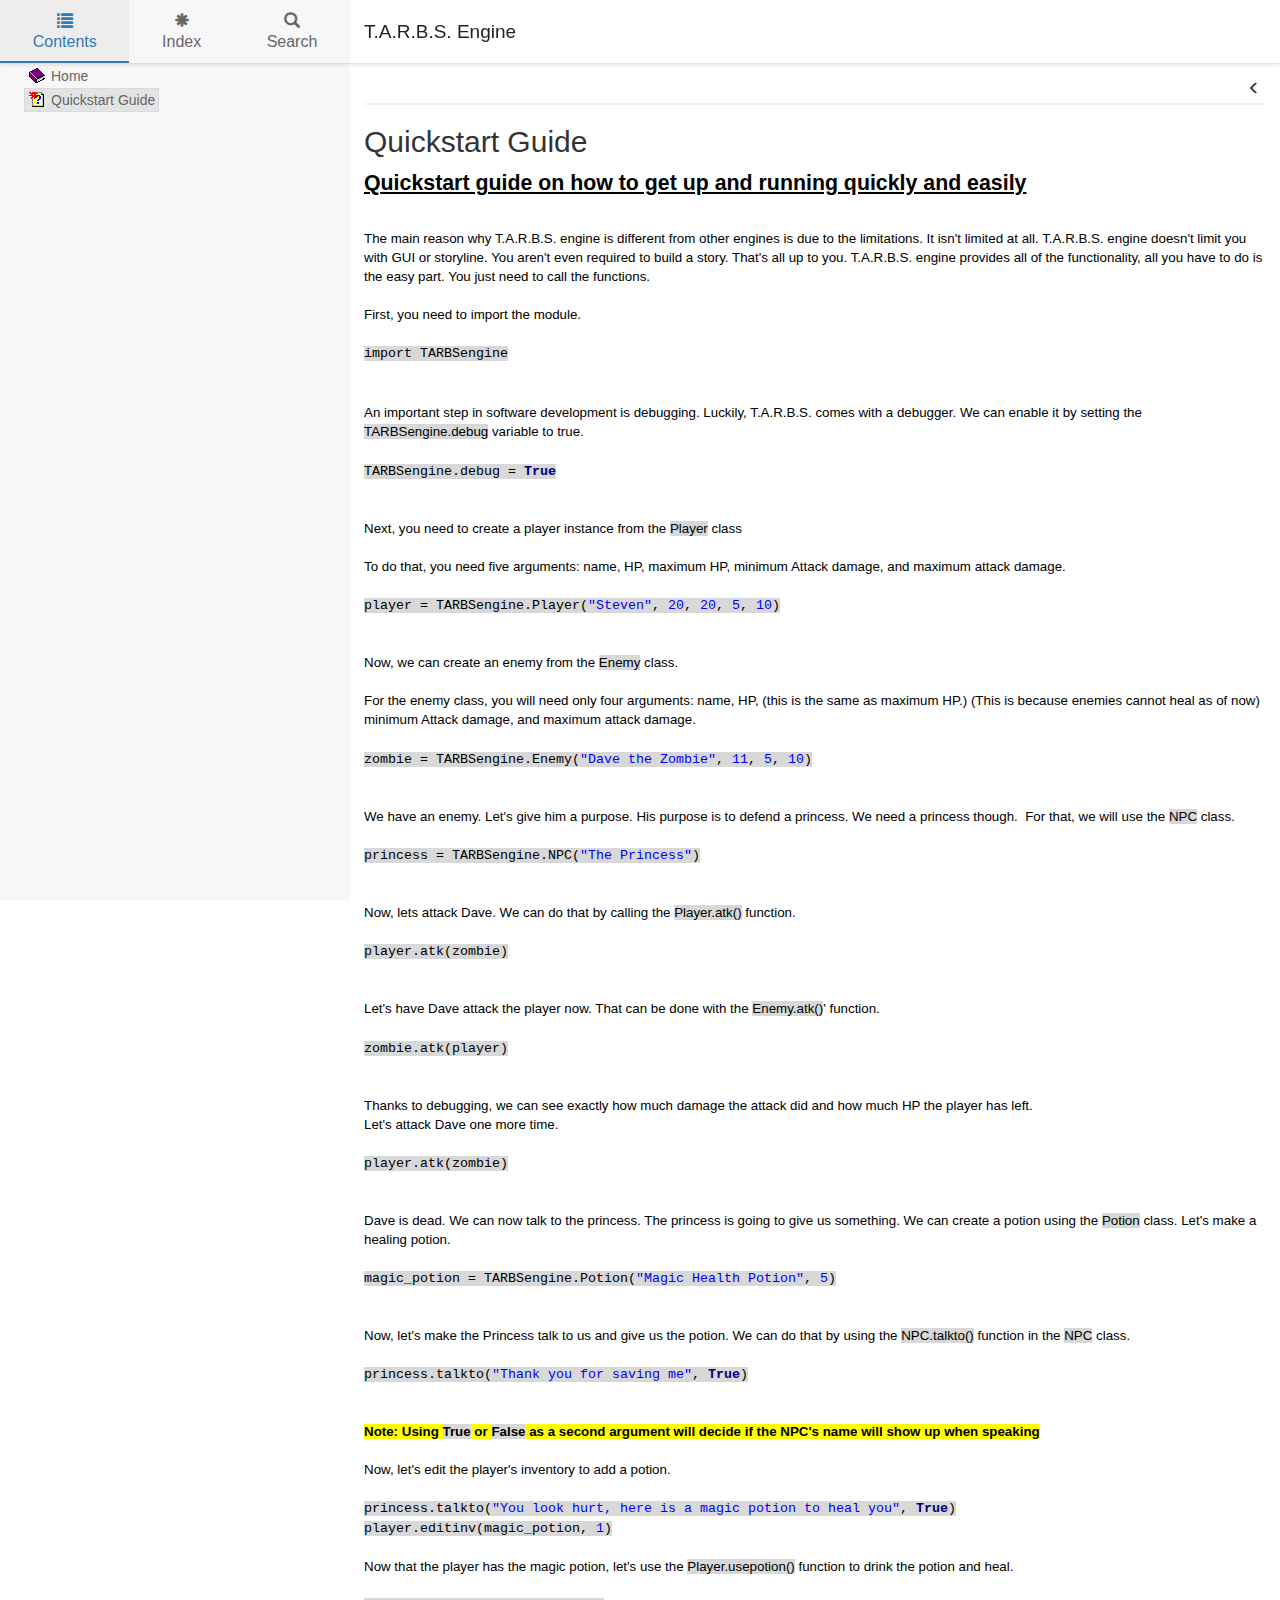
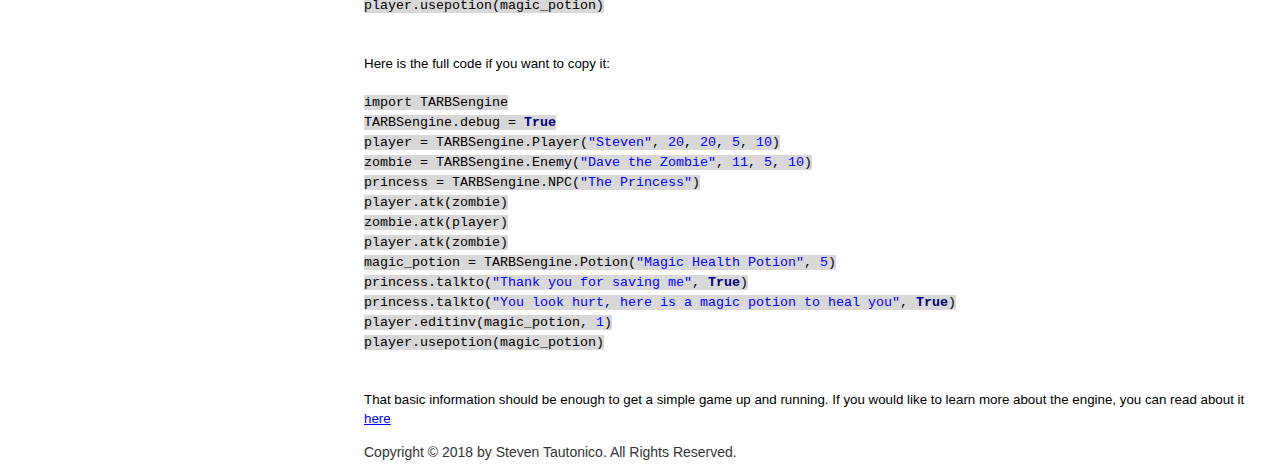
==== docs/QuickstartGuide.html @ e488b9af "Added Home and Quickstart" ====
<!DOCTYPE html>
<html lang="en">

<head>

  <meta charset="utf-8" />
  <meta http-equiv="X-UA-Compatible" content="IE=edge" />
  <meta name="generator" content="HelpNDoc Personal Edition 5.9.0.711">
  <meta name="viewport" content="width=device-width, initial-scale=1" />
  <link rel="icon" href="favicon.ico"/>

  <title>Quickstart Guide</title>
  <meta name="description" content="Totally Accurate RPG Battle Simulation Engine" />
  <meta name="keywords" content="">





  <!-- Twitter Card data -->
  <meta name="twitter:card" content="summary">
  <meta name="twitter:title" content="Quickstart Guide">
  <meta name="twitter:description" content="Totally Accurate RPG Battle Simulation Engine">

  <!-- Open Graph data -->
  <meta property="og:title" content="Quickstart Guide" />
  <meta property="og:type" content="article" />
  <meta property="og:description" content="Totally Accurate RPG Battle Simulation Engine" />
  <meta property="og:site_name" content="T.A.R.B.S. Engine" />

  <!-- Bootstrap core CSS -->
  <link href="vendors/bootstrap-3.3.6/css/bootstrap.min.css" rel="stylesheet"/>

  <!-- IE10 viewport hack for Surface/desktop Windows 8 bug -->
  <link href="vendors/bootstrap-3.3.6/css/ie10-viewport-bug-workaround.css" rel="stylesheet"/>

  <!-- HTML5 shim and Respond.js for IE8 support of HTML5 elements and media queries -->
  <!--[if lt IE 9]>
      <script src="vendors/html5shiv-3.7.2/html5shiv.min.js"></script>
      <script src="vendors/respond-1.4.2/respond.min.js"></script>
    <![endif]-->

  <!-- JsTree styles -->
  <link href="vendors/jstree-3.3.2/themes/default/style.min.css" rel="stylesheet"/>

  <!-- Hnd styles -->
  <link href="css/layout.min.css" rel="stylesheet" />
  <link href="css/effects.min.css" rel="stylesheet" />
  <link href="css/theme-light-blue.min.css" rel="stylesheet" />
  <link href="css/print.min.css" rel="stylesheet" media="print" />
  <style type="text/css">nav { width: 350px} @media screen and (min-width:769px) { body.md-nav-expanded div#main { margin-left: 350px} body.md-nav-expanded header { padding-left: 364px} }</style>

  <!-- Content style -->
  <link href="css/hnd.content.css" rel="stylesheet" />





</head>

<body class="md-nav-expanded">



  <div id="skip-link">
    <a href="#main-content" class="element-invisible">Skip to main content</a>
  </div>

  <header class="headroom">
    <button class="hnd-toggle btn btn-default">
      <span class="sr-only">Toggle navigation</span>
      <span class="icon-bar"></span><span class="icon-bar"></span><span class="icon-bar"></span>
    </button>
    <h1>T.A.R.B.S. Engine</h1>

  </header>

  <nav class="md-nav-expanded">
    <!-- Nav tabs -->
    <ul class="tab-tabs nav nav-tabs" role="tablist">
      <li id="nav-close">
        <button class="hnd-toggle btn btn-default">
          <span class="glyphicon glyphicon-remove" aria-hidden="true"></span>
        </button>
      </li>


        <li role="presentation" class="tab active">
            <a href="#contents" id="tab-contents" aria-controls="contents" role="tab" data-toggle="tab">
                <i class="glyphicon glyphicon-list"></i>
                Contents
            </a>
        </li>

        <li role="presentation" class="tab">
            <a href="#index" id="tab-index" aria-controls="index" role="tab" data-toggle="tab">
                <i class="glyphicon glyphicon-asterisk"></i>
                Index
            </a>
        </li>

        <li role="presentation" class="tab">
            <a href="#search" id="tab-search" aria-controls="search" role="tab" data-toggle="tab">
                <i class="glyphicon glyphicon-search"></i>
                Search
            </a>
        </li>

    </ul>  <!-- /Nav tabs -->

    <!-- Tab panes -->
    <div class="tab-content">

      <div role="tabpanel" class="tab-pane active" id="contents">
        <div id="toc" class="tree-container unselectable"
            data-url="_toc.json"
            data-openlvl="1"
        >

        </div>
      </div>  <!-- /contents-->

      <div role="tabpanel" class="tab-pane" id="index">
        <div id="keywords" class="tree-container unselectable"
            data-url="_keywords.json"
            data-openlvl="1"
        >

        </div>
      </div>  <!-- /index-->

      <div role="tabpanel" class="tab-pane" id="search">
        <div class="search-content">
          <div class="search-input">
            <form id="search-form">
              <div class="form-group">
                <div class="input-group">
                  <input type="text" class="form-control" id="input-search" name="input-search" placeholder="Search..." />
                  <span class="input-group-btn">
                    <button class="btn btn-default" type="submit">
                      <span class="glyphicon glyphicon-search" aria-hidden="true"></span>
                    </button>
                  </span>
                </div>
              </div>
            </form>
          </div>  <!-- /search-input -->
          <div class="search-result">
            <div id="search-info"></div>
            <div class="tree-container unselectable" id="search-tree"></div>
          </div>  <!-- /search-result -->
        </div>  <!-- /search-content -->
      </div>  <!-- /search-->

    </div>  <!-- /Tab panes -->

  </nav>

  <div id="main">

    <article>
        <div id="topic-content" class="container-fluid"
		  data-hnd-id="QuickstartGuide"
		  data-hnd-context="1"
		  data-hnd-title="Quickstart Guide"
		>

                <div class="navigation">
                    <ol class="breadcrumb">

                    </ol>
                    <div class="nav-arrows">
                        <div class="btn-group btn-group-xs" role="group"><a class="btn btn-default" href="Home.html" title="Home" role="button"><span class="glyphicon glyphicon-menu-left" aria-hidden="true"></span></a></div>
                    </div>
                </div>


            <a id="main-content"></a>

            <h2>Quickstart Guide</h2>

            <div class="main-content">

<p></p>
<p class="rvps2"><span class="rvts19">Quickstart guide on how to get up and running quickly and easily</span><br/><span class="rvts19"></span><br/><span class="rvts6">The main reason why T.A.R.B.S. engine is different from other engines is due to the limitations. It isn't limited at all. T.A.R.B.S. engine doesn't limit you with GUI or storyline. You aren't even required to build a story. That's all up to you. T.A.R.B.S. engine provides all of the functionality, all you have to do is the easy part. You just need to call the functions.</span><br/><span class="rvts6"></span><br/><span class="rvts6">First, you need to import the module.</span><br/><span class="rvts25"></span><br/><span class="rvts22">import TARBSengine</span></p>
<p class="rvps2"><span class="rvts20"></span><br/><span class="rvts6"></span><br/><span class="rvts6">An important step in software development is debugging. Luckily, T.A.R.B.S. comes with a debugger. We can enable it by setting the </span><span class="rvts25">TARBSengine.debug</span><span class="rvts6"> variable to true.</span><br/><span class="rvts20"></span><br/><span class="rvts22">TARBSengine.debug = </span><span class="rvts24">True</span><br/><span class="rvts6"></span><br/><span class="rvts6"></span><br/><span class="rvts6">Next, you need to create a player instance from the </span><span class="rvts25">Player</span><span class="rvts6"> class</span><br/><span class="rvts6"></span><br/><span class="rvts6">To do that, you need five arguments: name, HP, maximum HP, minimum Attack damage, and maximum attack damage.</span><br/><span class="rvts6"></span><br/><span class="rvts22">player = TARBSengine.Player(</span><span class="rvts23">"Steven"</span><span class="rvts22">, </span><span class="rvts23">20</span><span class="rvts22">, </span><span class="rvts23">20</span><span class="rvts22">, </span><span class="rvts23">5</span><span class="rvts22">, </span><span class="rvts23">10</span><span class="rvts22">)</span><br/><span class="rvts6"></span><br/><span class="rvts6"></span><br/><span class="rvts6">Now, we can create an enemy from the </span><span class="rvts25">Enemy</span><span class="rvts6"> class.</span><br/><span class="rvts6"></span><br/><span class="rvts6">For the enemy class, you will need only four arguments: name, HP, (this is the same as maximum HP.) (This is because enemies cannot heal as of now) minimum Attack damage, and maximum attack damage.</span><br/><span class="rvts20"></span><br/><span class="rvts22">zombie = TARBSengine.Enemy(</span><span class="rvts23">"Dave the Zombie"</span><span class="rvts22">, </span><span class="rvts23">11</span><span class="rvts22">, </span><span class="rvts23">5</span><span class="rvts22">, </span><span class="rvts23">10</span><span class="rvts22">)</span><br/><span class="rvts25"></span><br/><span class="rvts6"></span><br/><span class="rvts6">We have an enemy. Let's give him a purpose. His purpose is to defend a princess. We need a princess though. &nbsp;For that, we will use the </span><span class="rvts25">NPC</span><span class="rvts6"> class.</span><br/><span class="rvts6"></span><br/><span class="rvts22">princess = TARBSengine.NPC(</span><span class="rvts23">"The Princess"</span><span class="rvts22">)</span><br/><span class="rvts6"></span><br/><span class="rvts6"></span><br/><span class="rvts6">Now, lets attack Dave. We can do that by calling the </span><span class="rvts25">Player.atk()</span><span class="rvts6"> function.</span><br/><span class="rvts6"></span><br/><span class="rvts22">player.atk(zombie)</span><br/><span class="rvts6"></span><br/><span class="rvts6"></span><br/><span class="rvts6">Let's have Dave attack the player now. That can be done with the </span><span class="rvts25">Enemy.atk()</span><span class="rvts6">' function.</span><br/><span class="rvts6"></span><br/><span class="rvts22">zombie.atk(player)</span><br/><span class="rvts6"></span><br/><span class="rvts6"></span><br/><span class="rvts6">Thanks to debugging, we can see exactly how much damage the attack did and how much HP the player has left.</span><br/><span class="rvts6">Let's attack Dave one more time.</span><br/><span class="rvts6"></span><br/><span class="rvts22">player.atk(zombie)</span><br/><span class="rvts6"></span><br/><span class="rvts6"></span><br/><span class="rvts6">Dave is dead. We can now talk to the princess. The princess is going to give us something. We can create a potion using the </span><span class="rvts25">Potion</span><span class="rvts6"> class. Let's make a healing potion.</span><br/><span class="rvts6"></span><br/><span class="rvts22">magic_potion = TARBSengine.Potion(</span><span class="rvts23">"Magic Health Potion"</span><span class="rvts22">, </span><span class="rvts23">5</span><span class="rvts22">)</span><br/><span class="rvts6"></span><br/><span class="rvts6"></span><br/><span class="rvts6">Now, let's make the Princess talk to us and give us the potion. We can do that by using the </span><span class="rvts25">NPC.talkto()</span><span class="rvts6"> function in the </span><span class="rvts25">NPC</span><span class="rvts6"> class.</span><br/><span class="rvts6"></span><br/><span class="rvts22">princess.talkto(</span><span class="rvts23">"Thank you for saving me"</span><span class="rvts22">, </span><span class="rvts24">True</span><span class="rvts22">)</span><br/><span class="rvts25"><br/></span></p>
<p class="rvps2"><span class="rvts25"></span><br/><span class="rvts26">Note: Using </span><span class="rvts27">True</span><span class="rvts26"> or </span><span class="rvts27">False</span><span class="rvts26"> as a second argument will decide if the NPC's name will show up when speaking</span><br/><span class="rvts6"></span><br/><span class="rvts6">Now, let's edit the player's inventory to add a potion.</span><br/><span class="rvts6"></span><br/><span class="rvts22">princess.talkto(</span><span class="rvts23">"You look hurt, here is a magic potion to heal you"</span><span class="rvts22">, </span><span class="rvts24">True</span><span class="rvts22">)</span><br/><span class="rvts22">player.editinv(magic_potion, </span><span class="rvts23">1</span><span class="rvts22">)</span><br/><span class="rvts6"></span><br/><span class="rvts6">Now that the player has the magic potion, let's use the </span><span class="rvts25">Player.usepotion()</span><span class="rvts6"> function to drink the potion and heal.</span><br/><span class="rvts6"></span><br/><span class="rvts22">player.usepotion(magic_potion)</span><br/><span class="rvts6"><br/></span></p>
<p class="rvps2"><span class="rvts6"></span><br/><span class="rvts6">Here is the full code if you want to copy it:</span><br/><span class="rvts6"></span><br/><span class="rvts22">import TARBSengine</span><br/><span class="rvts22">TARBSengine.debug = </span><span class="rvts24">True</span><br/><span class="rvts22">player = TARBSengine.Player(</span><span class="rvts23">"Steven"</span><span class="rvts22">, </span><span class="rvts23">20</span><span class="rvts22">, </span><span class="rvts23">20</span><span class="rvts22">, </span><span class="rvts23">5</span><span class="rvts22">, </span><span class="rvts23">10</span><span class="rvts22">)</span><br/><span class="rvts22">zombie = TARBSengine.Enemy(</span><span class="rvts23">"Dave the Zombie"</span><span class="rvts22">, </span><span class="rvts23">11</span><span class="rvts22">, </span><span class="rvts23">5</span><span class="rvts22">, </span><span class="rvts23">10</span><span class="rvts22">)</span><br/><span class="rvts22">princess = TARBSengine.NPC(</span><span class="rvts23">"The Princess"</span><span class="rvts22">)</span><br/><span class="rvts22">player.atk(zombie)</span><br/><span class="rvts22">zombie.atk(player)</span><br/><span class="rvts22">player.atk(zombie)</span><br/><span class="rvts22">magic_potion = TARBSengine.Potion(</span><span class="rvts23">"Magic Health Potion"</span><span class="rvts22">, </span><span class="rvts23">5</span><span class="rvts22">)</span><br/><span class="rvts22">princess.talkto(</span><span class="rvts23">"Thank you for saving me"</span><span class="rvts22">, </span><span class="rvts24">True</span><span class="rvts22">)</span><br/><span class="rvts22">princess.talkto(</span><span class="rvts23">"You look hurt, here is a magic potion to heal you"</span><span class="rvts22">, </span><span class="rvts24">True</span><span class="rvts22">)</span><br/><span class="rvts22">player.editinv(magic_potion, </span><span class="rvts23">1</span><span class="rvts22">)</span><br/><span class="rvts22">player.usepotion(magic_potion)</span><br/><span class="rvts6"></span><br/><span class="rvts6"></span><br/><span class="rvts6">That basic information should be enough to get a simple game up and running. If you would like to learn more about the engine, you can read about it </span><a class="rvts21" href="http://www.free404.com/ah_nuts/404.html" target="_blank">here</a></p>
<p></p>
            </div>

            <div id="topic_footer"><div id="topic_footer_content">Copyright &copy; 2018 by Steven Tautonico. All Rights Reserved.</div></div>
        </div>  <!-- /#topic-content -->
    </article>

    <footer></footer>

  </div>  <!-- /#main -->

  <div class="mask" data-toggle="sm-nav-expanded"></div>

  <!-- Modal -->
  <div class="modal fade" id="hndModal" tabindex="-1" role="dialog" aria-labelledby="hndModalLabel">
    <div class="modal-dialog" role="document">
      <div class="modal-content">
        <div class="modal-header">
          <button type="button" class="close" data-dismiss="modal" aria-label="Close"><span aria-hidden="true">&times;</span></button>
          <h4 class="modal-title" id="hndModalLabel"></h4>
        </div>
        <div class="modal-body">
        </div>
        <div class="modal-footer">
          <button type="button" class="btn btn-primary modal-btn-close" data-dismiss="modal">Close</button>
        </div>
      </div>
    </div>
  </div>

  <!-- Scripts -->
  <script src="vendors/jquery-1.11.3/jquery.min.js"></script>
  <script src="vendors/bootstrap-3.3.6/js/bootstrap.min.js"></script>
  <script src="vendors/fastclick-1.0.6/fastclick.min.js"></script>
  <script src="vendors/markjs-8.8.3/jquery.mark.min.js"></script>
  <script src="vendors/uri-1.18.9/uri.min.js"></script>
  <!-- IE10 viewport hack for Surface/desktop Windows 8 bug -->
  <script src="vendors/bootstrap-3.3.6/js/ie10-viewport-bug-workaround.js"></script>

  <!-- Headroom -->
  <script src="vendors/headroom-0.9.3/headroom.min.js"></script>
  <script src="vendors/headroom-0.9.3/jquery.headroom.min.js"></script>

  <!-- JsTree -->
  <script src="vendors/jstree-3.3.2/jstree.min.js"></script>

  <!-- HelpNDoc scripts -->
  <script src="_translations.js"></script>
  <script src="js/hndsd.min.js"></script>
  <script src="js/hndse.min.js"></script>
  <script src="js/app.min.js"></script>

  <!-- Scripts -->
  <script>
    $(function() {
      // Instanciate FastClick
      Origami.fastclick(document.body);
      // Create the app
      var app = new Hnd.App();
      // Update translations
      hnd_ut(app);
	  // Custom JS

      // Boot the app
      app.Boot();
    });
  </script>



</body>

</html>
---- docs/vendors/bootstrap-3.3.6/css/ie10-viewport-bug-workaround.css ----
/*!
 * IE10 viewport hack for Surface/desktop Windows 8 bug
 * Copyright 2014-2015 Twitter, Inc.
 * Licensed under MIT (https://github.com/twbs/bootstrap/blob/master/LICENSE)
 */

/*
 * See the Getting Started docs for more information:
 * http://getbootstrap.com/getting-started/#support-ie10-width
 */
@-webkit-viewport { width: device-width; }
@-moz-viewport    { width: device-width; }
@-ms-viewport     { width: device-width; }
@-o-viewport      { width: device-width; }
@viewport         { width: device-width; }
---- docs/vendors/jstree-3.3.2/themes/default/style.min.css ----
.jstree-node,.jstree-children,.jstree-container-ul{display:block;margin:0;padding:0;list-style-type:none;list-style-image:none}.jstree-node{white-space:nowrap}.jstree-anchor{display:inline-block;color:#000;white-space:nowrap;padding:0 4px 0 1px;margin:0;vertical-align:top}.jstree-anchor:focus{outline:0}.jstree-anchor,.jstree-anchor:link,.jstree-anchor:visited,.jstree-anchor:hover,.jstree-anchor:active{text-decoration:none;color:inherit}.jstree-icon{display:inline-block;text-decoration:none;margin:0;padding:0;vertical-align:top;text-align:center}.jstree-icon:empty{display:inline-block;text-decoration:none;margin:0;padding:0;vertical-align:top;text-align:center}.jstree-ocl{cursor:pointer}.jstree-leaf>.jstree-ocl{cursor:default}.jstree .jstree-open>.jstree-children{display:block}.jstree .jstree-closed>.jstree-children,.jstree .jstree-leaf>.jstree-children{display:none}.jstree-anchor>.jstree-themeicon{margin-right:2px}.jstree-no-icons .jstree-themeicon,.jstree-anchor>.jstree-themeicon-hidden{display:none}.jstree-hidden,.jstree-node.jstree-hidden{display:none}.jstree-rtl .jstree-anchor{padding:0 1px 0 4px}.jstree-rtl .jstree-anchor>.jstree-themeicon{margin-left:2px;margin-right:0}.jstree-rtl .jstree-node{margin-left:0}.jstree-rtl .jstree-container-ul>.jstree-node{margin-right:0}.jstree-wholerow-ul{position:relative;display:inline-block;min-width:100%}.jstree-wholerow-ul .jstree-leaf>.jstree-ocl{cursor:pointer}.jstree-wholerow-ul .jstree-anchor,.jstree-wholerow-ul .jstree-icon{position:relative}.jstree-wholerow-ul .jstree-wholerow{width:100%;cursor:pointer;position:absolute;left:0;-webkit-user-select:none;-moz-user-select:none;-ms-user-select:none;user-select:none}.vakata-context{display:none}.vakata-context,.vakata-context ul{margin:0;padding:2px;position:absolute;background:#f5f5f5;border:1px solid #979797;box-shadow:2px 2px 2px #999}.vakata-context ul{list-style:none;left:100%;margin-top:-2.7em;margin-left:-4px}.vakata-context .vakata-context-right ul{left:auto;right:100%;margin-left:auto;margin-right:-4px}.vakata-context li{list-style:none}.vakata-context li>a{display:block;padding:0 2em;text-decoration:none;width:auto;color:#000;white-space:nowrap;line-height:2.4em;text-shadow:1px 1px 0 #fff;border-radius:1px}.vakata-context li>a:hover{position:relative;background-color:#e8eff7;box-shadow:0 0 2px #0a6aa1}.vakata-context li>a.vakata-context-parent{background-image:url([data-uri]);background-position:right center;background-repeat:no-repeat}.vakata-context li>a:focus{outline:0}.vakata-context .vakata-context-hover>a{position:relative;background-color:#e8eff7;box-shadow:0 0 2px #0a6aa1}.vakata-context .vakata-context-separator>a,.vakata-context .vakata-context-separator>a:hover{background:#fff;border:0;border-top:1px solid #e2e3e3;height:1px;min-height:1px;max-height:1px;padding:0;margin:0 0 0 2.4em;border-left:1px solid #e0e0e0;text-shadow:0 0 0 transparent;box-shadow:0 0 0 transparent;border-radius:0}.vakata-context .vakata-contextmenu-disabled a,.vakata-context .vakata-contextmenu-disabled a:hover{color:silver;background-color:transparent;border:0;box-shadow:0 0 0}.vakata-context li>a>i{text-decoration:none;display:inline-block;width:2.4em;height:2.4em;background:0 0;margin:0 0 0 -2em;vertical-align:top;text-align:center;line-height:2.4em}.vakata-context li>a>i:empty{width:2.4em;line-height:2.4em}.vakata-context li>a .vakata-contextmenu-sep{display:inline-block;width:1px;height:2.4em;background:#fff;margin:0 .5em 0 0;border-left:1px solid #e2e3e3}.vakata-context .vakata-contextmenu-shortcut{font-size:.8em;color:silver;opacity:.5;display:none}.vakata-context-rtl ul{left:auto;right:100%;margin-left:auto;margin-right:-4px}.vakata-context-rtl li>a.vakata-context-parent{background-image:url([data-uri]);background-position:left center;background-repeat:no-repeat}.vakata-context-rtl .vakata-context-separator>a{margin:0 2.4em 0 0;border-left:0;border-right:1px solid #e2e3e3}.vakata-context-rtl .vakata-context-left ul{right:auto;left:100%;margin-left:-4px;margin-right:auto}.vakata-context-rtl li>a>i{margin:0 -2em 0 0}.vakata-context-rtl li>a .vakata-contextmenu-sep{margin:0 0 0 .5em;border-left-color:#fff;background:#e2e3e3}#jstree-marker{position:absolute;top:0;left:0;margin:-5px 0 0 0;padding:0;border-right:0;border-top:5px solid transparent;border-bottom:5px solid transparent;border-left:5px solid;width:0;height:0;font-size:0;line-height:0}#jstree-dnd{line-height:16px;margin:0;padding:4px}#jstree-dnd .jstree-icon,#jstree-dnd .jstree-copy{display:inline-block;text-decoration:none;margin:0 2px 0 0;padding:0;width:16px;height:16px}#jstree-dnd .jstree-ok{background:green}#jstree-dnd .jstree-er{background:red}#jstree-dnd .jstree-copy{margin:0 2px}.jstree-default .jstree-node,.jstree-default .jstree-icon{background-repeat:no-repeat;background-color:transparent}.jstree-default .jstree-anchor,.jstree-default .jstree-wholerow{transition:background-color .15s,box-shadow .15s}.jstree-default .jstree-hovered{background:#e7f4f9;border-radius:2px;box-shadow:inset 0 0 1px #ccc}.jstree-default .jstree-context{background:#e7f4f9;border-radius:2px;box-shadow:inset 0 0 1px #ccc}.jstree-default .jstree-clicked{background:#beebff;border-radius:2px;box-shadow:inset 0 0 1px #999}.jstree-default .jstree-no-icons .jstree-anchor>.jstree-themeicon{display:none}.jstree-default .jstree-disabled{background:0 0;color:#666}.jstree-default .jstree-disabled.jstree-hovered{background:0 0;box-shadow:none}.jstree-default .jstree-disabled.jstree-clicked{background:#efefef}.jstree-default .jstree-disabled>.jstree-icon{opacity:.8;filter:url("data:image/svg+xml;utf8,<svg xmlns=\'http://www.w3.org/2000/svg\'><filter id=\'jstree-grayscale\'><feColorMatrix type=\'matrix\' values=\'0.3333 0.3333 0.3333 0 0 0.3333 0.3333 0.3333 0 0 0.3333 0.3333 0.3333 0 0 0 0 0 1 0\'/></filter></svg>#jstree-grayscale");filter:gray;-webkit-filter:grayscale(100%)}.jstree-default .jstree-search{font-style:italic;color:#8b0000;font-weight:700}.jstree-default .jstree-no-checkboxes .jstree-checkbox{display:none!important}.jstree-default.jstree-checkbox-no-clicked .jstree-clicked{background:0 0;box-shadow:none}.jstree-default.jstree-checkbox-no-clicked .jstree-clicked.jstree-hovered{background:#e7f4f9}.jstree-default.jstree-checkbox-no-clicked>.jstree-wholerow-ul .jstree-wholerow-clicked{background:0 0}.jstree-default.jstree-checkbox-no-clicked>.jstree-wholerow-ul .jstree-wholerow-clicked.jstree-wholerow-hovered{background:#e7f4f9}.jstree-default>.jstree-striped{min-width:100%;display:inline-block;background:url([data-uri]) left top repeat}.jstree-default>.jstree-wholerow-ul .jstree-hovered,.jstree-default>.jstree-wholerow-ul .jstree-clicked{background:0 0;box-shadow:none;border-radius:0}.jstree-default .jstree-wholerow{-moz-box-sizing:border-box;-webkit-box-sizing:border-box;box-sizing:border-box}.jstree-default .jstree-wholerow-hovered{background:#e7f4f9}.jstree-default .jstree-wholerow-clicked{background:#beebff;background:-webkit-linear-gradient(top,#beebff 0,#a8e4ff 100%);background:linear-gradient(to bottom,#beebff 0,#a8e4ff 100%)}.jstree-default .jstree-node{min-height:24px;line-height:24px;margin-left:24px;min-width:24px}.jstree-default .jstree-anchor{line-height:24px;height:24px}.jstree-default .jstree-icon{width:24px;height:24px;line-height:24px}.jstree-default .jstree-icon:empty{width:24px;height:24px;line-height:24px}.jstree-default.jstree-rtl .jstree-node{margin-right:24px}.jstree-default .jstree-wholerow{height:24px}.jstree-default .jstree-node,.jstree-default .jstree-icon{background-image:url(32px.png)}.jstree-default .jstree-node{background-position:-292px -4px;background-repeat:repeat-y}.jstree-default .jstree-last{background:0 0}.jstree-default .jstree-open>.jstree-ocl{background-position:-132px -4px}.jstree-default .jstree-closed>.jstree-ocl{background-position:-100px -4px}.jstree-default .jstree-leaf>.jstree-ocl{background-position:-68px -4px}.jstree-default .jstree-themeicon{background-position:-260px -4px}.jstree-default>.jstree-no-dots .jstree-node,.jstree-default>.jstree-no-dots .jstree-leaf>.jstree-ocl{background:0 0}.jstree-default>.jstree-no-dots .jstree-open>.jstree-ocl{background-position:-36px -4px}.jstree-default>.jstree-no-dots .jstree-closed>.jstree-ocl{background-position:-4px -4px}.jstree-default .jstree-disabled{background:0 0}.jstree-default .jstree-disabled.jstree-hovered{background:0 0}.jstree-default .jstree-disabled.jstree-clicked{background:#efefef}.jstree-default .jstree-checkbox{background-position:-164px -4px}.jstree-default .jstree-checkbox:hover{background-position:-164px -36px}.jstree-default.jstree-checkbox-selection .jstree-clicked>.jstree-checkbox,.jstree-default .jstree-checked>.jstree-checkbox{background-position:-228px -4px}.jstree-default.jstree-checkbox-selection .jstree-clicked>.jstree-checkbox:hover,.jstree-default .jstree-checked>.jstree-checkbox:hover{background-position:-228px -36px}.jstree-default .jstree-anchor>.jstree-undetermined{background-position:-196px -4px}.jstree-default .jstree-anchor>.jstree-undetermined:hover{background-position:-196px -36px}.jstree-default .jstree-checkbox-disabled{opacity:.8;filter:url("data:image/svg+xml;utf8,<svg xmlns=\'http://www.w3.org/2000/svg\'><filter id=\'jstree-grayscale\'><feColorMatrix type=\'matrix\' values=\'0.3333 0.3333 0.3333 0 0 0.3333 0.3333 0.3333 0 0 0.3333 0.3333 0.3333 0 0 0 0 0 1 0\'/></filter></svg>#jstree-grayscale");filter:gray;-webkit-filter:grayscale(100%)}.jstree-default>.jstree-striped{background-size:auto 48px}.jstree-default.jstree-rtl .jstree-node{background-image:url([data-uri]);background-position:100% 1px;background-repeat:repeat-y}.jstree-default.jstree-rtl .jstree-last{background:0 0}.jstree-default.jstree-rtl .jstree-open>.jstree-ocl{background-position:-132px -36px}.jstree-default.jstree-rtl .jstree-closed>.jstree-ocl{background-position:-100px -36px}.jstree-default.jstree-rtl .jstree-leaf>.jstree-ocl{background-position:-68px -36px}.jstree-default.jstree-rtl>.jstree-no-dots .jstree-node,.jstree-default.jstree-rtl>.jstree-no-dots .jstree-leaf>.jstree-ocl{background:0 0}.jstree-default.jstree-rtl>.jstree-no-dots .jstree-open>.jstree-ocl{background-position:-36px -36px}.jstree-default.jstree-rtl>.jstree-no-dots .jstree-closed>.jstree-ocl{background-position:-4px -36px}.jstree-default .jstree-themeicon-custom{background-color:transparent;background-image:none;background-position:0 0}.jstree-default>.jstree-container-ul .jstree-loading>.jstree-ocl{background:url(throbber.gif) center center no-repeat}.jstree-default .jstree-file{background:url(32px.png) -100px -68px no-repeat}.jstree-default .jstree-folder{background:url(32px.png) -260px -4px no-repeat}.jstree-default>.jstree-container-ul>.jstree-node{margin-left:0;margin-right:0}#jstree-dnd.jstree-default{line-height:24px;padding:0 4px}#jstree-dnd.jstree-default .jstree-ok,#jstree-dnd.jstree-default .jstree-er{background-image:url(32px.png);background-repeat:no-repeat;background-color:transparent}#jstree-dnd.jstree-default i{background:0 0;width:24px;height:24px;line-height:24px}#jstree-dnd.jstree-default .jstree-ok{background-position:-4px -68px}#jstree-dnd.jstree-default .jstree-er{background-position:-36px -68px}.jstree-default.jstree-rtl .jstree-node{background-image:url([data-uri])}.jstree-default.jstree-rtl .jstree-last{background:0 0}.jstree-default-small .jstree-node{min-height:18px;line-height:18px;margin-left:18px;min-width:18px}.jstree-default-small .jstree-anchor{line-height:18px;height:18px}.jstree-default-small .jstree-icon{width:18px;height:18px;line-height:18px}.jstree-default-small .jstree-icon:empty{width:18px;height:18px;line-height:18px}.jstree-default-small.jstree-rtl .jstree-node{margin-right:18px}.jstree-default-small .jstree-wholerow{height:18px}.jstree-default-small .jstree-node,.jstree-default-small .jstree-icon{background-image:url(32px.png)}.jstree-default-small .jstree-node{background-position:-295px -7px;background-repeat:repeat-y}.jstree-default-small .jstree-last{background:0 0}.jstree-default-small .jstree-open>.jstree-ocl{background-position:-135px -7px}.jstree-default-small .jstree-closed>.jstree-ocl{background-position:-103px -7px}.jstree-default-small .jstree-leaf>.jstree-ocl{background-position:-71px -7px}.jstree-default-small .jstree-themeicon{background-position:-263px -7px}.jstree-default-small>.jstree-no-dots .jstree-node,.jstree-default-small>.jstree-no-dots .jstree-leaf>.jstree-ocl{background:0 0}.jstree-default-small>.jstree-no-dots .jstree-open>.jstree-ocl{background-position:-39px -7px}.jstree-default-small>.jstree-no-dots .jstree-closed>.jstree-ocl{background-position:-7px -7px}.jstree-default-small .jstree-disabled{background:0 0}.jstree-default-small .jstree-disabled.jstree-hovered{background:0 0}.jstree-default-small .jstree-disabled.jstree-clicked{background:#efefef}.jstree-default-small .jstree-checkbox{background-position:-167px -7px}.jstree-default-small .jstree-checkbox:hover{background-position:-167px -39px}.jstree-default-small.jstree-checkbox-selection .jstree-clicked>.jstree-checkbox,.jstree-default-small .jstree-checked>.jstree-checkbox{background-position:-231px -7px}.jstree-default-small.jstree-checkbox-selection .jstree-clicked>.jstree-checkbox:hover,.jstree-default-small .jstree-checked>.jstree-checkbox:hover{background-position:-231px -39px}.jstree-default-small .jstree-anchor>.jstree-undetermined{background-position:-199px -7px}.jstree-default-small .jstree-anchor>.jstree-undetermined:hover{background-position:-199px -39px}.jstree-default-small .jstree-checkbox-disabled{opacity:.8;filter:url("data:image/svg+xml;utf8,<svg xmlns=\'http://www.w3.org/2000/svg\'><filter id=\'jstree-grayscale\'><feColorMatrix type=\'matrix\' values=\'0.3333 0.3333 0.3333 0 0 0.3333 0.3333 0.3333 0 0 0.3333 0.3333 0.3333 0 0 0 0 0 1 0\'/></filter></svg>#jstree-grayscale");filter:gray;-webkit-filter:grayscale(100%)}.jstree-default-small>.jstree-striped{background-size:auto 36px}.jstree-default-small.jstree-rtl .jstree-node{background-image:url([data-uri]);background-position:100% 1px;background-repeat:repeat-y}.jstree-default-small.jstree-rtl .jstree-last{background:0 0}.jstree-default-small.jstree-rtl .jstree-open>.jstree-ocl{background-position:-135px -39px}.jstree-default-small.jstree-rtl .jstree-closed>.jstree-ocl{background-position:-103px -39px}.jstree-default-small.jstree-rtl .jstree-leaf>.jstree-ocl{background-position:-71px -39px}.jstree-default-small.jstree-rtl>.jstree-no-dots .jstree-node,.jstree-default-small.jstree-rtl>.jstree-no-dots .jstree-leaf>.jstree-ocl{background:0 0}.jstree-default-small.jstree-rtl>.jstree-no-dots .jstree-open>.jstree-ocl{background-position:-39px -39px}.jstree-default-small.jstree-rtl>.jstree-no-dots .jstree-closed>.jstree-ocl{background-position:-7px -39px}.jstree-default-small .jstree-themeicon-custom{background-color:transparent;background-image:none;background-position:0 0}.jstree-default-small>.jstree-container-ul .jstree-loading>.jstree-ocl{background:url(throbber.gif) center center no-repeat}.jstree-default-small .jstree-file{background:url(32px.png) -103px -71px no-repeat}.jstree-default-small .jstree-folder{background:url(32px.png) -263px -7px no-repeat}.jstree-default-small>.jstree-container-ul>.jstree-node{margin-left:0;margin-right:0}#jstree-dnd.jstree-default-small{line-height:18px;padding:0 4px}#jstree-dnd.jstree-default-small .jstree-ok,#jstree-dnd.jstree-default-small .jstree-er{background-image:url(32px.png);background-repeat:no-repeat;background-color:transparent}#jstree-dnd.jstree-default-small i{background:0 0;width:18px;height:18px;line-height:18px}#jstree-dnd.jstree-default-small .jstree-ok{background-position:-7px -71px}#jstree-dnd.jstree-default-small .jstree-er{background-position:-39px -71px}.jstree-default-small.jstree-rtl .jstree-node{background-image:url([data-uri])}.jstree-default-small.jstree-rtl .jstree-last{background:0 0}.jstree-default-large .jstree-node{min-height:32px;line-height:32px;margin-left:32px;min-width:32px}.jstree-default-large .jstree-anchor{line-height:32px;height:32px}.jstree-default-large .jstree-icon{width:32px;height:32px;line-height:32px}.jstree-default-large .jstree-icon:empty{width:32px;height:32px;line-height:32px}.jstree-default-large.jstree-rtl .jstree-node{margin-right:32px}.jstree-default-large .jstree-wholerow{height:32px}.jstree-default-large .jstree-node,.jstree-default-large .jstree-icon{background-image:url(32px.png)}.jstree-default-large .jstree-node{background-position:-288px 0;background-repeat:repeat-y}.jstree-default-large .jstree-last{background:0 0}.jstree-default-large .jstree-open>.jstree-ocl{background-position:-128px 0}.jstree-default-large .jstree-closed>.jstree-ocl{background-position:-96px 0}.jstree-default-large .jstree-leaf>.jstree-ocl{background-position:-64px 0}.jstree-default-large .jstree-themeicon{background-position:-256px 0}.jstree-default-large>.jstree-no-dots .jstree-node,.jstree-default-large>.jstree-no-dots .jstree-leaf>.jstree-ocl{background:0 0}.jstree-default-large>.jstree-no-dots .jstree-open>.jstree-ocl{background-position:-32px 0}.jstree-default-large>.jstree-no-dots .jstree-closed>.jstree-ocl{background-position:0 0}.jstree-default-large .jstree-disabled{background:0 0}.jstree-default-large .jstree-disabled.jstree-hovered{background:0 0}.jstree-default-large .jstree-disabled.jstree-clicked{background:#efefef}.jstree-default-large .jstree-checkbox{background-position:-160px 0}.jstree-default-large .jstree-checkbox:hover{background-position:-160px -32px}.jstree-default-large.jstree-checkbox-selection .jstree-clicked>.jstree-checkbox,.jstree-default-large .jstree-checked>.jstree-checkbox{background-position:-224px 0}.jstree-default-large.jstree-checkbox-selection .jstree-clicked>.jstree-checkbox:hover,.jstree-default-large .jstree-checked>.jstree-checkbox:hover{background-position:-224px -32px}.jstree-default-large .jstree-anchor>.jstree-undetermined{background-position:-192px 0}.jstree-default-large .jstree-anchor>.jstree-undetermined:hover{background-position:-192px -32px}.jstree-default-large .jstree-checkbox-disabled{opacity:.8;filter:url("data:image/svg+xml;utf8,<svg xmlns=\'http://www.w3.org/2000/svg\'><filter id=\'jstree-grayscale\'><feColorMatrix type=\'matrix\' values=\'0.3333 0.3333 0.3333 0 0 0.3333 0.3333 0.3333 0 0 0.3333 0.3333 0.3333 0 0 0 0 0 1 0\'/></filter></svg>#jstree-grayscale");filter:gray;-webkit-filter:grayscale(100%)}.jstree-default-large>.jstree-striped{background-size:auto 64px}.jstree-default-large.jstree-rtl .jstree-node{background-image:url([data-uri]);background-position:100% 1px;background-repeat:repeat-y}.jstree-default-large.jstree-rtl .jstree-last{background:0 0}.jstree-default-large.jstree-rtl .jstree-open>.jstree-ocl{background-position:-128px -32px}.jstree-default-large.jstree-rtl .jstree-closed>.jstree-ocl{background-position:-96px -32px}.jstree-default-large.jstree-rtl .jstree-leaf>.jstree-ocl{background-position:-64px -32px}.jstree-default-large.jstree-rtl>.jstree-no-dots .jstree-node,.jstree-default-large.jstree-rtl>.jstree-no-dots .jstree-leaf>.jstree-ocl{background:0 0}.jstree-default-large.jstree-rtl>.jstree-no-dots .jstree-open>.jstree-ocl{background-position:-32px -32px}.jstree-default-large.jstree-rtl>.jstree-no-dots .jstree-closed>.jstree-ocl{background-position:0 -32px}.jstree-default-large .jstree-themeicon-custom{background-color:transparent;background-image:none;background-position:0 0}.jstree-default-large>.jstree-container-ul .jstree-loading>.jstree-ocl{background:url(throbber.gif) center center no-repeat}.jstree-default-large .jstree-file{background:url(32px.png) -96px -64px no-repeat}.jstree-default-large .jstree-folder{background:url(32px.png) -256px 0 no-repeat}.jstree-default-large>.jstree-container-ul>.jstree-node{margin-left:0;margin-right:0}#jstree-dnd.jstree-default-large{line-height:32px;padding:0 4px}#jstree-dnd.jstree-default-large .jstree-ok,#jstree-dnd.jstree-default-large .jstree-er{background-image:url(32px.png);background-repeat:no-repeat;background-color:transparent}#jstree-dnd.jstree-default-large i{background:0 0;width:32px;height:32px;line-height:32px}#jstree-dnd.jstree-default-large .jstree-ok{background-position:0 -64px}#jstree-dnd.jstree-default-large .jstree-er{background-position:-32px -64px}.jstree-default-large.jstree-rtl .jstree-node{background-image:url([data-uri])}.jstree-default-large.jstree-rtl .jstree-last{background:0 0}@media (max-width:768px){#jstree-dnd.jstree-dnd-responsive{line-height:40px;font-weight:700;font-size:1.1em;text-shadow:1px 1px #fff}#jstree-dnd.jstree-dnd-responsive>i{background:0 0;width:40px;height:40px}#jstree-dnd.jstree-dnd-responsive>.jstree-ok{background-image:url(40px.png);background-position:0 -200px;background-size:120px 240px}#jstree-dnd.jstree-dnd-responsive>.jstree-er{background-image:url(40px.png);background-position:-40px -200px;background-size:120px 240px}#jstree-marker.jstree-dnd-responsive{border-left-width:10px;border-top-width:10px;border-bottom-width:10px;margin-top:-10px}}@media (max-width:768px){.jstree-default-responsive .jstree-icon{background-image:url(40px.png)}.jstree-default-responsive .jstree-node,.jstree-default-responsive .jstree-leaf>.jstree-ocl{background:0 0}.jstree-default-responsive .jstree-node{min-height:40px;line-height:40px;margin-left:40px;min-width:40px;white-space:nowrap}.jstree-default-responsive .jstree-anchor{line-height:40px;height:40px}.jstree-default-responsive .jstree-icon,.jstree-default-responsive .jstree-icon:empty{width:40px;height:40px;line-height:40px}.jstree-default-responsive>.jstree-container-ul>.jstree-node{margin-left:0}.jstree-default-responsive.jstree-rtl .jstree-node{margin-left:0;margin-right:40px;background:0 0}.jstree-default-responsive.jstree-rtl .jstree-container-ul>.jstree-node{margin-right:0}.jstree-default-responsive .jstree-ocl,.jstree-default-responsive .jstree-themeicon,.jstree-default-responsive .jstree-checkbox{background-size:120px 240px}.jstree-default-responsive .jstree-leaf>.jstree-ocl,.jstree-default-responsive.jstree-rtl .jstree-leaf>.jstree-ocl{background:0 0}.jstree-default-responsive .jstree-open>.jstree-ocl{background-position:0 0!important}.jstree-default-responsive .jstree-closed>.jstree-ocl{background-position:0 -40px!important}.jstree-default-responsive.jstree-rtl .jstree-closed>.jstree-ocl{background-position:-40px 0!important}.jstree-default-responsive .jstree-themeicon{background-position:-40px -40px}.jstree-default-responsive .jstree-checkbox,.jstree-default-responsive .jstree-checkbox:hover{background-position:-40px -80px}.jstree-default-responsive.jstree-checkbox-selection .jstree-clicked>.jstree-checkbox,.jstree-default-responsive.jstree-checkbox-selection .jstree-clicked>.jstree-checkbox:hover,.jstree-default-responsive .jstree-checked>.jstree-checkbox,.jstree-default-responsive .jstree-checked>.jstree-checkbox:hover{background-position:0 -80px}.jstree-default-responsive .jstree-anchor>.jstree-undetermined,.jstree-default-responsive .jstree-anchor>.jstree-undetermined:hover{background-position:0 -120px}.jstree-default-responsive .jstree-anchor{font-weight:700;font-size:1.1em;text-shadow:1px 1px #fff}.jstree-default-responsive>.jstree-striped{background:0 0}.jstree-default-responsive .jstree-wholerow{border-top:1px solid rgba(255,255,255,.7);border-bottom:1px solid rgba(64,64,64,.2);background:#ebebeb;height:40px}.jstree-default-responsive .jstree-wholerow-hovered{background:#e7f4f9}.jstree-default-responsive .jstree-wholerow-clicked{background:#beebff}.jstree-default-responsive .jstree-children .jstree-last>.jstree-wholerow{box-shadow:inset 0 -6px 3px -5px #666}.jstree-default-responsive .jstree-children .jstree-open>.jstree-wholerow{box-shadow:inset 0 6px 3px -5px #666;border-top:0}.jstree-default-responsive .jstree-children .jstree-open+.jstree-open{box-shadow:none}.jstree-default-responsive .jstree-node,.jstree-default-responsive .jstree-icon,.jstree-default-responsive .jstree-node>.jstree-ocl,.jstree-default-responsive .jstree-themeicon,.jstree-default-responsive .jstree-checkbox{background-image:url(40px.png);background-size:120px 240px}.jstree-default-responsive .jstree-node{background-position:-80px 0;background-repeat:repeat-y}.jstree-default-responsive .jstree-last{background:0 0}.jstree-default-responsive .jstree-leaf>.jstree-ocl{background-position:-40px -120px}.jstree-default-responsive .jstree-last>.jstree-ocl{background-position:-40px -160px}.jstree-default-responsive .jstree-themeicon-custom{background-color:transparent;background-image:none;background-position:0 0}.jstree-default-responsive .jstree-file{background:url(40px.png) 0 -160px no-repeat;background-size:120px 240px}.jstree-default-responsive .jstree-folder{background:url(40px.png) -40px -40px no-repeat;background-size:120px 240px}.jstree-default-responsive>.jstree-container-ul>.jstree-node{margin-left:0;margin-right:0}}
---- docs/css/layout.min.css ----
/*!
 * HelpNDoc HTML template
 * Copyright (C) IBE Software - All rights reserved.
 * Can only be used in documentation generated by HelpNDoc: http://www.helpndoc.com
 */.unselectable{-moz-user-select:-moz-none;-khtml-user-select:none;-webkit-user-select:none;-ms-user-select:none;user-select:none}.element-invisible{position:absolute !important;clip:rect(1px, 1px, 1px, 1px);overflow:hidden;height:1px}body{background-color:#fff}@media screen and (max-width: 768px){body.sm-nav-expanded{overflow:hidden}}@media screen and (max-width: 768px){body.sm-nav-expanded nav{left:0;opacity:1}}@media screen and (max-width: 768px){body.sm-nav-expanded .mask{visibility:visible;opacity:0.5}}@media screen and (max-width: 768px){body.sm-nav-expanded .header-up nav{margin-top:0}}@media screen and (min-width: 769px){body.md-nav-expanded div#main{margin-left:350px}}@media screen and (min-width: 769px){body.md-nav-expanded header{padding-left:364px}}@media screen and (min-width: 769px){body.md-nav-expanded nav{left:0;opacity:1}}a{color:#337ab7;text-decoration:none}a:focus,a:hover{color:#285f8f;text-decoration:underline}header{background-color:#fff;border-bottom:1px solid #d9d9d9;box-shadow:0 1px 5px rgba(0,0,0,0.1);padding:10px 14px;position:fixed;top:0;left:0;right:0;height:64px;min-height:64px;z-index:2;display:flex;flex-wrap:nowrap;align-content:flex-start;align-items:center}@media screen and (max-width: 768px){header.slideUp.headroom--not-bottom{box-shadow:none;top:-64px}}header .hnd-toggle{background-color:transparent;border-color:transparent;margin-right:10px;padding:9px}@media screen and (min-width: 769px){header .hnd-toggle{display:none}}header .hnd-toggle .icon-bar{background-color:#666;display:block;width:22px;height:2px;border-radius:1px}header .hnd-toggle .icon-bar+.icon-bar{margin-top:4px}header h1{margin:0;flex-grow:1;font-size:19px;font-weight:500;line-height:normal;overflow:hidden;text-overflow:ellipsis;white-space:nowrap}header .logo{margin-left:10px;max-height:44px}nav{background-color:#f7f7f7;border:0;opacity:0;position:fixed;top:0;left:-350px;bottom:0;width:350px;z-index:3;overflow:hidden;display:flex;flex-direction:column;flex-wrap:nowrap}@media screen and (max-width: 768px){nav{box-shadow:1px 0 5px rgba(0,0,0,0.1);left:-90%;width:90% !important;margin-top:0;z-index:5}}nav .tab-tabs{border-bottom:1px solid #d9d9d9;box-shadow:0 1px 5px rgba(0,0,0,0.1);display:flex;justify-content:space-around;align-items:stretch;height:64px;min-height:64px;margin:0;padding:0}nav .tab-tabs .hnd-toggle{background-color:#eaeaea;margin:0 16px 0 14px;padding:6px 13px}nav .tab-tabs .hnd-toggle:hover{background-color:#f7f7f7}@media screen and (min-width: 769px){nav .tab-tabs .hnd-toggle{display:none}}nav .tab-tabs li{font-size:16px;height:100%;list-style:none;overflow:hidden;position:relative;text-align:center;float:none;margin-bottom:0}nav .tab-tabs li a{min-height:100%;display:flex;flex-direction:column;justify-content:center;align-items:center;align-content:stretch;text-overflow:ellipsis;cursor:pointer !important;border:0 !important;border-color:transparent !important;border-radius:0 !important;margin:0 !important;padding:0 !important;line-height:initial !important}nav .tab-tabs li .glyphicon{margin-bottom:5px}nav .tab-tabs li#nav-close{align-self:center;height:auto;min-width:70px}@media screen and (min-width: 769px){nav .tab-tabs li#nav-close{min-width:0}}nav .tab-tabs li+li{flex-grow:1}nav .tab-tabs>li>a,nav .tab-tabs>li.active>a,nav .tab-tabs>li.active>a:focus,nav .tab-tabs>li.active>a:hover{color:#666}nav .tab-tabs>li.active>a{background-color:#ddd;color:#337ab7}nav .tab-tabs>li>a:focus,nav .tab-tabs>li>a:hover,nav .tab-tabs>li.active>a:focus,nav .tab-tabs>li.active>a:hover{background-color:#eaeaea;color:#337ab7}nav .tab-tabs>li.tab::after{content:"";background:#337ab7;height:2px;position:absolute;width:100%;left:0;bottom:0;transform:scale(0)}nav .tab-tabs>li.tab.active::after,nav .tab-tabs>li.tab:hover::after{transform:scale(1)}nav .tab-tabs>li.active>a{background-color:#f2f2f2}nav .tab-content{flex-grow:1;overflow:auto}nav .search-input{margin:7px}@media screen and (max-width: 768px){nav .search-input #input-search{font-size:16px}}nav #search-info{border-left:2px solid #ddd;display:none;margin:7px;padding:5px}@media screen and (max-width: 768px){nav #search-info{font-size:16px}}.mask{background-color:#000;visibility:hidden;opacity:0;position:fixed;top:0;left:0;right:0;bottom:0;z-index:4}div#main{margin:64px 0 0 0;z-index:1}div#main>article{padding:14px}div#main>article mark{background-color:#ffff7b;padding:0}div#main>article .navigation{border-bottom:2px solid #f2f2f2;display:flex;margin-bottom:20px}div#main>article .navigation:empty{border:0}div#main>article .navigation .breadcrumb{background-color:transparent;border-radius:0;flex-grow:1;margin-bottom:0;padding:0 0 5px 0}div#main>article .navigation .breadcrumb>li::after{padding:0 5px;color:#d9d9d9;content:"/"}div#main>article .navigation .breadcrumb>li+li::before{content:none;padding:0}div#main>article .navigation .nav-arrows{flex-shrink:0;margin-bottom:4px}div#main>article .navigation .nav-arrows a{border:0;background-color:transparent;color:#333;padding:1px 6px}div#main>article .navigation .nav-arrows a:hover,div#main>article .navigation .nav-arrows a:focus:hover{color:#337ab7}div#main>article #topic_footer{margin-top:14px}#topic-content{padding:0}#topic-content table{border-collapse:separate}#topic-content img{max-width:100%;vertical-align:inherit !important}.jstree .jstree-anchor{text-shadow:inherit}.jstree .jstree-node .jstree-clicked{background:#ddd;border-color:#aaa}.jstree .jstree-node .jstree-hovered{background:#eaeaea;border-color:#b7b7b7}.jstree .jstree-node.jstree-closed>.jstree-icon.jstree-ocl,.jstree .jstree-node.jstree-open>.jstree-icon.jstree-ocl{background-color:transparent;background-image:none;background-position:0 0}.jstree .jstree-node.jstree-closed>.jstree-icon.jstree-ocl:before,.jstree .jstree-node.jstree-open>.jstree-icon.jstree-ocl:before{content:"\e250";color:#666;font-family:'Glyphicons Halflings';font-style:normal;font-size:10px}@media screen and (max-width: 768px){.jstree .jstree-node.jstree-closed>.jstree-icon.jstree-ocl:before,.jstree .jstree-node.jstree-open>.jstree-icon.jstree-ocl:before{font-size:16px}}.jstree .jstree-node.jstree-closed>.jstree-icon.jstree-ocl:hover:before,.jstree .jstree-node.jstree-open>.jstree-icon.jstree-ocl:hover:before{color:#337ab7}.jstree .jstree-node.jstree-open>.jstree-icon.jstree-ocl:before{content:"\e252"}.jstree .jstree-node.jstree-open>.jstree-anchor>.icon-default{background:transparent url(../vendors/helpndoc-5/icons/1.png) no-repeat center center !important}.jstree .jstree-node.jstree-closed>.jstree-anchor>.icon-default{background:transparent url(../vendors/helpndoc-5/icons/0.png) no-repeat center center !important}.jstree .jstree-node .icon-default{background:transparent url(../vendors/helpndoc-5/icons/8.png) no-repeat center center !important}.jstree .jstree-node .icon-0{background:transparent url(../vendors/helpndoc-5/icons/0.png) no-repeat center center !important}.jstree .jstree-node .icon-1{background:transparent url(../vendors/helpndoc-5/icons/1.png) no-repeat center center !important}.jstree .jstree-node .icon-2{background:transparent url(../vendors/helpndoc-5/icons/2.png) no-repeat center center !important}.jstree .jstree-node .icon-3{background:transparent url(../vendors/helpndoc-5/icons/3.png) no-repeat center center !important}.jstree .jstree-node .icon-4{background:transparent url(../vendors/helpndoc-5/icons/4.png) no-repeat center center !important}.jstree .jstree-node .icon-5{background:transparent url(../vendors/helpndoc-5/icons/5.png) no-repeat center center !important}.jstree .jstree-node .icon-6{background:transparent url(../vendors/helpndoc-5/icons/6.png) no-repeat center center !important}.jstree .jstree-node .icon-7{background:transparent url(../vendors/helpndoc-5/icons/7.png) no-repeat center center !important}.jstree .jstree-node .icon-8{background:transparent url(../vendors/helpndoc-5/icons/8.png) no-repeat center center !important}.jstree .jstree-node .icon-9{background:transparent url(../vendors/helpndoc-5/icons/9.png) no-repeat center center !important}.jstree .jstree-node .icon-10{background:transparent url(../vendors/helpndoc-5/icons/10.png) no-repeat center center !important}.jstree .jstree-node .icon-11{background:transparent url(../vendors/helpndoc-5/icons/11.png) no-repeat center center !important}.jstree .jstree-node .icon-12{background:transparent url(../vendors/helpndoc-5/icons/12.png) no-repeat center center !important}.jstree .jstree-node .icon-13{background:transparent url(../vendors/helpndoc-5/icons/13.png) no-repeat center center !important}.jstree .jstree-node .icon-14{background:transparent url(../vendors/helpndoc-5/icons/14.png) no-repeat center center !important}.jstree .jstree-node .icon-15{background:transparent url(../vendors/helpndoc-5/icons/15.png) no-repeat center center !important}.jstree .jstree-node .icon-16{background:transparent url(../vendors/helpndoc-5/icons/16.png) no-repeat center center !important}.jstree .jstree-node .icon-17{background:transparent url(../vendors/helpndoc-5/icons/17.png) no-repeat center center !important}.jstree .jstree-node .icon-18{background:transparent url(../vendors/helpndoc-5/icons/18.png) no-repeat center center !important}.jstree .jstree-node .icon-19{background:transparent url(../vendors/helpndoc-5/icons/19.png) no-repeat center center !important}.jstree .jstree-node .icon-20{background:transparent url(../vendors/helpndoc-5/icons/20.png) no-repeat center center !important}.jstree .jstree-node .icon-21{background:transparent url(../vendors/helpndoc-5/icons/21.png) no-repeat center center !important}.jstree .jstree-node .icon-22{background:transparent url(../vendors/helpndoc-5/icons/22.png) no-repeat center center !important}.jstree .jstree-node .icon-23{background:transparent url(../vendors/helpndoc-5/icons/23.png) no-repeat center center !important}.jstree .jstree-node .icon-24{background:transparent url(../vendors/helpndoc-5/icons/24.png) no-repeat center center !important}.jstree .jstree-node .icon-25{background:transparent url(../vendors/helpndoc-5/icons/25.png) no-repeat center center !important}.jstree .jstree-node .icon-26{background:transparent url(../vendors/helpndoc-5/icons/26.png) no-repeat center center !important}.jstree .jstree-node .icon-27{background:transparent url(../vendors/helpndoc-5/icons/27.png) no-repeat center center !important}.jstree .jstree-node .icon-28{background:transparent url(../vendors/helpndoc-5/icons/28.png) no-repeat center center !important}.jstree .jstree-node .icon-29{background:transparent url(../vendors/helpndoc-5/icons/29.png) no-repeat center center !important}.jstree .jstree-node .icon-30{background:transparent url(../vendors/helpndoc-5/icons/30.png) no-repeat center center !important}.jstree .jstree-node .icon-31{background:transparent url(../vendors/helpndoc-5/icons/31.png) no-repeat center center !important}.jstree .jstree-node .icon-32{background:transparent url(../vendors/helpndoc-5/icons/32.png) no-repeat center center !important}.jstree .jstree-node .icon-33{background:transparent url(../vendors/helpndoc-5/icons/33.png) no-repeat center center !important}.jstree .jstree-node .icon-34{background:transparent url(../vendors/helpndoc-5/icons/34.png) no-repeat center center !important}.jstree .jstree-node .icon-35{background:transparent url(../vendors/helpndoc-5/icons/35.png) no-repeat center center !important}.jstree .jstree-node .icon-36{background:transparent url(../vendors/helpndoc-5/icons/36.png) no-repeat center center !important}.jstree .jstree-node .icon-37{background:transparent url(../vendors/helpndoc-5/icons/37.png) no-repeat center center !important}.jstree .jstree-node .icon-38{background:transparent url(../vendors/helpndoc-5/icons/38.png) no-repeat center center !important}.jstree .jstree-node .icon-39{background:transparent url(../vendors/helpndoc-5/icons/39.png) no-repeat center center !important}.jstree .jstree-node .icon-40{background:transparent url(../vendors/helpndoc-5/icons/40.png) no-repeat center center !important}.jstree .jstree-node .icon-41{background:transparent url(../vendors/helpndoc-5/icons/41.png) no-repeat center center !important}.modal-body .relative-list{margin:0;padding:5px}.modal-body .relative-list li{list-style:none;margin:0;padding:0}@media screen and (max-width: 768px){.modal-body .relative-list li{font-size:1.1em;font-weight:700}}.modal-body .relative-list li a{color:#333;display:block;padding:5px}@media screen and (max-width: 768px){.modal-body .relative-list li a{padding:10px}}.modal-body .relative-list li a:hover{background-color:#f2f2f2;text-decoration:none}
---- docs/css/effects.min.css ----
/*!
 * HelpNDoc HTML template
 * Copyright (C) IBE Software - All rights reserved.
 * Can only be used in documentation generated by HelpNDoc: http://www.helpndoc.com
 */header{transition:top 0.3s ease, padding-left 0.3s ease}div#main{transition:margin-left 0.3s ease}nav{transition:left 0.3s ease, margin-top 0.3s ease, opacity 0.3s ease}.mask{transition:visibility 0s, opacity 0.3s ease}.tab-tabs>li::after{transition:transform 250ms ease 0s}
---- docs/css/theme-light-blue.min.css ----
/*!
 * HelpNDoc HTML template
 * Copyright (C) IBE Software - All rights reserved.
 * Can only be used in documentation generated by HelpNDoc: http://www.helpndoc.com
 */a{color:#337ab7}a:focus,a:hover{color:#22527b}header{background-color:#fff;border-bottom-color:#e6e6e6;color:#222}header .hnd-toggle .icon-bar{background-color:#6f6f6f}header .hnd-toggle.active,header .hnd-toggle:active,header .hnd-toggle.focus,header .hnd-toggle:focus,header .hnd-toggle:active:focus,header .hnd-toggle:hover{background-color:#f5f5f5;border-color:#dbdbdb}header .hnd-toggle.active .icon-bar,header .hnd-toggle:active .icon-bar,header .hnd-toggle.focus .icon-bar,header .hnd-toggle:focus .icon-bar,header .hnd-toggle:active:focus .icon-bar,header .hnd-toggle:hover .icon-bar{background-color:#337ab7}nav{background-color:#f7f7f7}nav .tab-tabs{border-bottom-color:#dedede}nav .tab-tabs .hnd-toggle{background-color:#f2f2f2;border-color:#dedede;color:#666}nav .tab-tabs .hnd-toggle.active,nav .tab-tabs .hnd-toggle:active,nav .tab-tabs .hnd-toggle.focus,nav .tab-tabs .hnd-toggle:focus,nav .tab-tabs .hnd-toggle:active:focus,nav .tab-tabs .hnd-toggle:hover{background-color:#ededed;border-color:#d3d3d3;color:#337ab7}nav .tab-tabs>li>a,nav .tab-tabs>li.active>a,nav .tab-tabs>li.active>a:focus,nav .tab-tabs>li.active>a:hover{color:#666}nav .tab-tabs>li.active>a{background-color:#f2f2f2;color:#337ab7}nav .tab-tabs>li>a:focus,nav .tab-tabs>li>a:hover,nav .tab-tabs>li.active>a:focus,nav .tab-tabs>li.active>a:hover{background-color:#ededed;color:#337ab7}nav .tab-tabs>li.tab::after{background:#337ab7}nav #search-info{border-left-color:#666;color:#666}.jstree .jstree-anchor{color:#666}.jstree .jstree-node .jstree-clicked{background-color:#e3e3e3;border-color:#d6d6d6}.jstree .jstree-node .jstree-hovered{background-color:#d8d8d8;border-color:#ccc}.jstree .jstree-node.jstree-closed>.jstree-icon.jstree-ocl:before,.jstree .jstree-node.jstree-open>.jstree-icon.jstree-ocl:before{color:#666}.jstree .jstree-node.jstree-closed>.jstree-icon.jstree-ocl:hover:before,.jstree .jstree-node.jstree-open>.jstree-icon.jstree-ocl:hover:before{color:#337ab7}div#main>article .navigation{border-bottom-color:#f2f2f2}div#main>article .navigation .breadcrumb>li::after{color:#ccc}div#main>article .navigation .nav-arrows a{color:#222}div#main>article .navigation .nav-arrows a:hover,div#main>article .navigation .nav-arrows a:focus:hover{color:#337ab7}
---- docs/css/print.min.css ----
/*!
 * HelpNDoc HTML template
 * Copyright (C) IBE Software - All rights reserved.
 * Can only be used in documentation generated by HelpNDoc: http://www.helpndoc.com
 */header,nav,footer{display:none}div#main{margin:0}div#main>article .navigation{border-bottom:1px solid #aaa}div#main>article .navigation .nav-arrows{display:none}
---- docs/css/hnd.content.css ----
/* ========== Text Styles ========== */
hr { color: #000000}
.main-content, .main-content table span.rvts0 /* Normal text */
{
 font-size: 10pt;
 font-family: 'Arial', 'Helvetica', sans-serif;
 font-style: normal;
 font-weight: normal;
 color: #000000;
 text-decoration: none;
}
span.rvts1 /* Heading */
{
 font-weight: bold;
 color: #0000ff;
}
span.rvts2 /* Subheading */
{
 font-weight: bold;
 color: #000080;
}
span.rvts3 /* Keywords */
{
 font-style: italic;
 color: #800000;
}
a.rvts4, span.rvts4 /* Jump 1 */
{
 color: #008000;
 text-decoration: underline;
}
a.rvts5, span.rvts5 /* Jump 2 */
{
 color: #008000;
 text-decoration: underline;
}
span.rvts6
{
}
span.rvts7
{
 font-weight: bold;
 color: #0000ff;
}
span.rvts8
{
 font-weight: bold;
 color: #000080;
}
span.rvts9
{
 font-style: italic;
 color: #800000;
}
a.rvts10, span.rvts10
{
 color: #008000;
 text-decoration: underline;
}
span.rvts11
{
 font-size: 16pt;
 font-weight: bold;
}
span.rvts12
{
 font-size: 12pt;
 color: #000000;
}
span.rvts13
{
 color: #24292e;
}
a.rvts14, span.rvts14
{
 font-size: 16pt;
 font-style: italic;
 font-weight: bold;
 color: #24292e;
 text-decoration: underline;
}
span.rvts15
{
 font-size: 16pt;
 color: #24292e;
}
span.rvts16
{
 font-size: 16pt;
 color: #24292e;
 text-decoration: underline;
}
span.rvts17 /* Font Style */
{
 font-family: 'Tahoma', 'Geneva', sans-serif;
 font-style: italic;
 color: #c0c0c0;
}
a.rvts18, span.rvts18 /* Font Style */
{
 font-family: 'Tahoma', 'Geneva', sans-serif;
 font-style: italic;
 color: #6666ff;
 text-decoration: underline;
}
span.rvts19
{
 font-size: 16pt;
 font-weight: bold;
 text-decoration: underline;
}
span.rvts20
{
 font-family: 'Courier New', 'Courier', monospace;
 color: #000000;
}
a.rvts21, span.rvts21
{
 color: #0000ff;
 text-decoration: underline;
}
span.rvts22
{
 font-family: 'Courier New', 'Courier', monospace;
 color: #000000;
 background-color: #d8d8d8;
}
span.rvts23
{
 font-family: 'Courier New', 'Courier', monospace;
 color: #0000ff;
 background-color: #d8d8d8;
}
span.rvts24
{
 font-family: 'Courier New', 'Courier', monospace;
 font-weight: bold;
 color: #000080;
 background-color: #d8d8d8;
}
span.rvts25
{
 background-color: #d8d8d8;
}
span.rvts26
{
 font-weight: bold;
 background-color: #ffff00;
}
span.rvts27
{
 font-weight: bold;
 background-color: #d8d8d8;
}
/* ========== Para Styles ========== */
p,ul,ol /* Paragraph Style */
{
 text-align: left;
 text-indent: 0px;
 padding: 0px 0px 0px 0px;
 margin: 0px 0px 0px 0px;
}
.rvps1 /* Centered */
{
 text-align: center;
}
.rvps2
{
}
.rvps3
{
 text-align: center;
}
.rvps4
{
 text-align: left;
 text-indent: 0px;
 page-break-after: avoid;
 padding: 0px 0px 0px 0px;
 margin: 16px 0px 4px 0px;
}
.rvps5
{
 background: #ffffff;
 padding: 0px 0px 0px 32px;
 margin: 4px 0px 0px 0px;
}
.rvps6 /* Paragraph Style */
{
 text-align: center;
 border-color: #c0c0c0;
 border-style: solid;
 border-width: 1px;
 border-right: none;
 border-left: none;
 padding: 2px 0px 2px 0px;
 margin: 7px 0px 7px 0px;
}
/* ========== Lists ========== */
.list0 {text-indent: 0px; padding: 0; margin: 0 0 0 24px; list-style-position: outside; list-style-type: disc;}
.list1 {text-indent: 0px; padding: 0; margin: 0 0 0 48px; list-style-position: outside; list-style-type: circle;}
.list2 {text-indent: 0px; padding: 0; margin: 0 0 0 48px; list-style-position: outside; list-style-type: square;}
.list3 {text-indent: 0px; padding: 0; margin: 0 0 0 48px; list-style-position: outside; list-style-type: disc;}
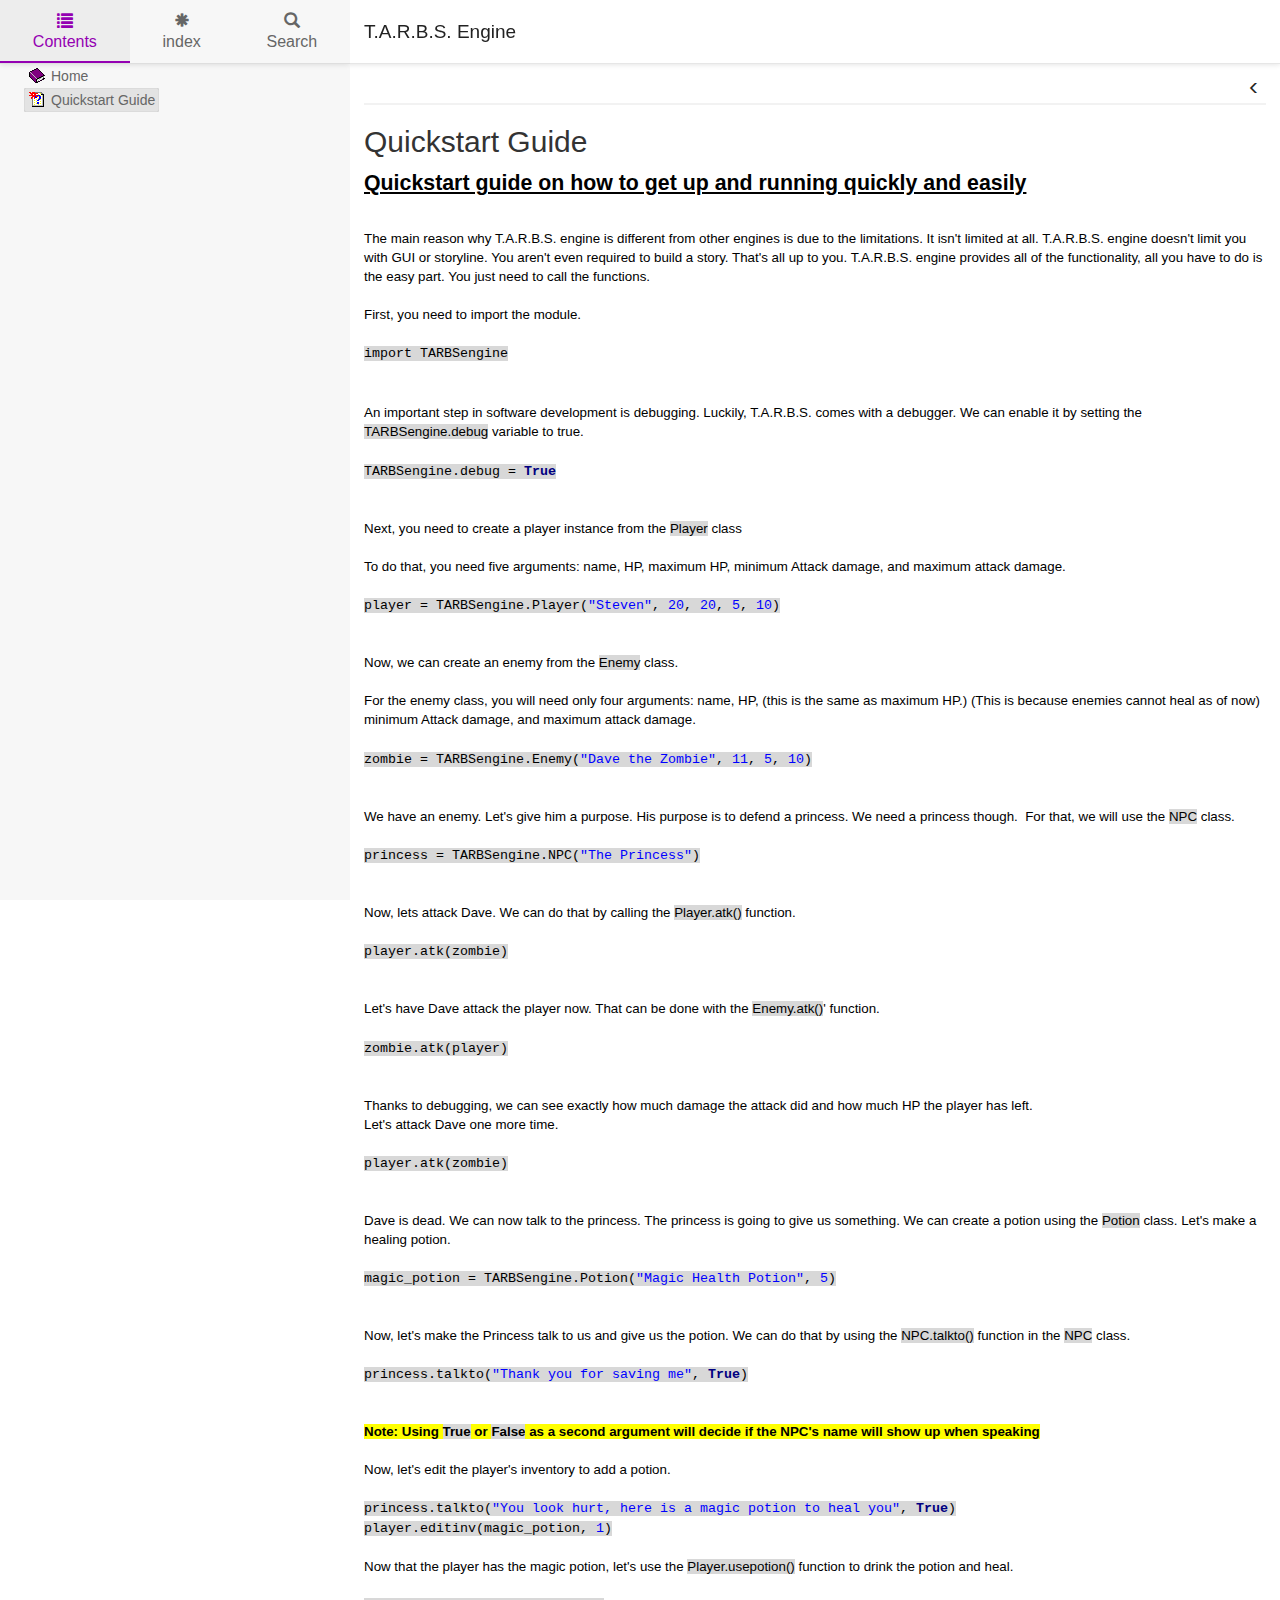
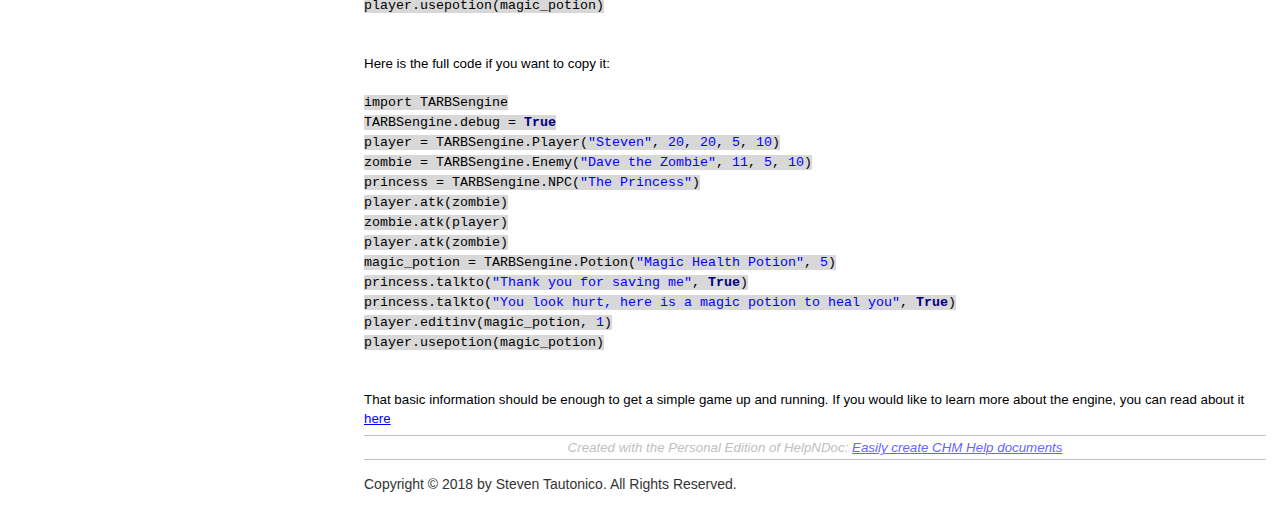
==== commit cf2a192e: "Updated Docs Page" ====
--- a/docs/QuickstartGuide.html
+++ b/docs/QuickstartGuide.html
@@ -12,12 +12,12 @@
   <link rel="icon" href="favicon.ico"/>
 
   <title>Quickstart Guide</title>
-  <meta name="description" content="Totally Accurate RPG Battle Simulation Engine" />
+  <meta name="description" content="Totally Accurate RPG Battle Simulation Engine" /> 
   <meta name="keywords" content="">
 
 
 
-
+  <!-- Global site tag (gtag.js) - Google Analytics --><script async src="https://www.googletagmanager.com/gtag/js?id=UA-126493632-2"></script><script>window.dataLayer = window.dataLayer || [];function gtag(){dataLayer.push(arguments);}gtag("js", new Date());gtag("config", "UA-126493632-2");</script>
 
   <!-- Twitter Card data -->
   <meta name="twitter:card" content="summary">
@@ -28,7 +28,7 @@
   <meta property="og:title" content="Quickstart Guide" />
   <meta property="og:type" content="article" />
   <meta property="og:description" content="Totally Accurate RPG Battle Simulation Engine" />
-  <meta property="og:site_name" content="T.A.R.B.S. Engine" />
+  <meta property="og:site_name" content="T.A.R.B.S. Engine" /> 
 
   <!-- Bootstrap core CSS -->
   <link href="vendors/bootstrap-3.3.6/css/bootstrap.min.css" rel="stylesheet"/>
@@ -48,14 +48,14 @@
   <!-- Hnd styles -->
   <link href="css/layout.min.css" rel="stylesheet" />
   <link href="css/effects.min.css" rel="stylesheet" />
-  <link href="css/theme-light-blue.min.css" rel="stylesheet" />
+  <link href="css/theme-light-purple.min.css" rel="stylesheet" />
   <link href="css/print.min.css" rel="stylesheet" media="print" />
   <style type="text/css">nav { width: 350px} @media screen and (min-width:769px) { body.md-nav-expanded div#main { margin-left: 350px} body.md-nav-expanded header { padding-left: 364px} }</style>
 
   <!-- Content style -->
   <link href="css/hnd.content.css" rel="stylesheet" />
 
-
+  
 
 
 
@@ -72,66 +72,66 @@
   <header class="headroom">
     <button class="hnd-toggle btn btn-default">
       <span class="sr-only">Toggle navigation</span>
-      <span class="icon-bar"></span><span class="icon-bar"></span><span class="icon-bar"></span>
+      <span class="icon-bar"></span><span class="icon-bar"></span><span class="icon-bar"></span>        
     </button>
     <h1>T.A.R.B.S. Engine</h1>
-
+    
   </header>
 
   <nav class="md-nav-expanded">
     <!-- Nav tabs -->
     <ul class="tab-tabs nav nav-tabs" role="tablist">
-      <li id="nav-close">
+      <li id="nav-close"> 
         <button class="hnd-toggle btn btn-default">
           <span class="glyphicon glyphicon-remove" aria-hidden="true"></span>
         </button>
       </li>
-
-
+      
+	  
         <li role="presentation" class="tab active">
             <a href="#contents" id="tab-contents" aria-controls="contents" role="tab" data-toggle="tab">
                 <i class="glyphicon glyphicon-list"></i>
                 Contents
             </a>
         </li>
-
+      
         <li role="presentation" class="tab">
             <a href="#index" id="tab-index" aria-controls="index" role="tab" data-toggle="tab">
                 <i class="glyphicon glyphicon-asterisk"></i>
-                Index
+                index
             </a>
         </li>
-
+      
         <li role="presentation" class="tab">
             <a href="#search" id="tab-search" aria-controls="search" role="tab" data-toggle="tab">
                 <i class="glyphicon glyphicon-search"></i>
                 Search
             </a>
         </li>
-
+      
     </ul>  <!-- /Nav tabs -->
 
     <!-- Tab panes -->
     <div class="tab-content">
-
+	  
       <div role="tabpanel" class="tab-pane active" id="contents">
         <div id="toc" class="tree-container unselectable"
             data-url="_toc.json"
             data-openlvl="1"
         >
-
+            
         </div>
       </div>  <!-- /contents-->
-
+      
       <div role="tabpanel" class="tab-pane" id="index">
         <div id="keywords" class="tree-container unselectable"
             data-url="_keywords.json"
             data-openlvl="1"
         >
-
+            
         </div>
       </div>  <!-- /index-->
-
+      
       <div role="tabpanel" class="tab-pane" id="search">
         <div class="search-content">
           <div class="search-input">
@@ -154,7 +154,7 @@
           </div>  <!-- /search-result -->
         </div>  <!-- /search-content -->
       </div>  <!-- /search-->
-
+      
     </div>  <!-- /Tab panes -->
 
   </nav>
@@ -162,36 +162,38 @@
   <div id="main">
 
     <article>
-        <div id="topic-content" class="container-fluid"
+        <div id="topic-content" class="container-fluid" 
 		  data-hnd-id="QuickstartGuide"
 		  data-hnd-context="1"
 		  data-hnd-title="Quickstart Guide"
 		>
-
+            
                 <div class="navigation">
                     <ol class="breadcrumb">
-
+                        
                     </ol>
                     <div class="nav-arrows">
                         <div class="btn-group btn-group-xs" role="group"><a class="btn btn-default" href="Home.html" title="Home" role="button"><span class="glyphicon glyphicon-menu-left" aria-hidden="true"></span></a></div>
                     </div>
-                </div>
-
+                </div> 
+            
 
             <a id="main-content"></a>
 
             <h2>Quickstart Guide</h2>
 
             <div class="main-content">
-
+                
 <p></p>
 <p class="rvps2"><span class="rvts19">Quickstart guide on how to get up and running quickly and easily</span><br/><span class="rvts19"></span><br/><span class="rvts6">The main reason why T.A.R.B.S. engine is different from other engines is due to the limitations. It isn't limited at all. T.A.R.B.S. engine doesn't limit you with GUI or storyline. You aren't even required to build a story. That's all up to you. T.A.R.B.S. engine provides all of the functionality, all you have to do is the easy part. You just need to call the functions.</span><br/><span class="rvts6"></span><br/><span class="rvts6">First, you need to import the module.</span><br/><span class="rvts25"></span><br/><span class="rvts22">import TARBSengine</span></p>
 <p class="rvps2"><span class="rvts20"></span><br/><span class="rvts6"></span><br/><span class="rvts6">An important step in software development is debugging. Luckily, T.A.R.B.S. comes with a debugger. We can enable it by setting the </span><span class="rvts25">TARBSengine.debug</span><span class="rvts6"> variable to true.</span><br/><span class="rvts20"></span><br/><span class="rvts22">TARBSengine.debug = </span><span class="rvts24">True</span><br/><span class="rvts6"></span><br/><span class="rvts6"></span><br/><span class="rvts6">Next, you need to create a player instance from the </span><span class="rvts25">Player</span><span class="rvts6"> class</span><br/><span class="rvts6"></span><br/><span class="rvts6">To do that, you need five arguments: name, HP, maximum HP, minimum Attack damage, and maximum attack damage.</span><br/><span class="rvts6"></span><br/><span class="rvts22">player = TARBSengine.Player(</span><span class="rvts23">"Steven"</span><span class="rvts22">, </span><span class="rvts23">20</span><span class="rvts22">, </span><span class="rvts23">20</span><span class="rvts22">, </span><span class="rvts23">5</span><span class="rvts22">, </span><span class="rvts23">10</span><span class="rvts22">)</span><br/><span class="rvts6"></span><br/><span class="rvts6"></span><br/><span class="rvts6">Now, we can create an enemy from the </span><span class="rvts25">Enemy</span><span class="rvts6"> class.</span><br/><span class="rvts6"></span><br/><span class="rvts6">For the enemy class, you will need only four arguments: name, HP, (this is the same as maximum HP.) (This is because enemies cannot heal as of now) minimum Attack damage, and maximum attack damage.</span><br/><span class="rvts20"></span><br/><span class="rvts22">zombie = TARBSengine.Enemy(</span><span class="rvts23">"Dave the Zombie"</span><span class="rvts22">, </span><span class="rvts23">11</span><span class="rvts22">, </span><span class="rvts23">5</span><span class="rvts22">, </span><span class="rvts23">10</span><span class="rvts22">)</span><br/><span class="rvts25"></span><br/><span class="rvts6"></span><br/><span class="rvts6">We have an enemy. Let's give him a purpose. His purpose is to defend a princess. We need a princess though. &nbsp;For that, we will use the </span><span class="rvts25">NPC</span><span class="rvts6"> class.</span><br/><span class="rvts6"></span><br/><span class="rvts22">princess = TARBSengine.NPC(</span><span class="rvts23">"The Princess"</span><span class="rvts22">)</span><br/><span class="rvts6"></span><br/><span class="rvts6"></span><br/><span class="rvts6">Now, lets attack Dave. We can do that by calling the </span><span class="rvts25">Player.atk()</span><span class="rvts6"> function.</span><br/><span class="rvts6"></span><br/><span class="rvts22">player.atk(zombie)</span><br/><span class="rvts6"></span><br/><span class="rvts6"></span><br/><span class="rvts6">Let's have Dave attack the player now. That can be done with the </span><span class="rvts25">Enemy.atk()</span><span class="rvts6">' function.</span><br/><span class="rvts6"></span><br/><span class="rvts22">zombie.atk(player)</span><br/><span class="rvts6"></span><br/><span class="rvts6"></span><br/><span class="rvts6">Thanks to debugging, we can see exactly how much damage the attack did and how much HP the player has left.</span><br/><span class="rvts6">Let's attack Dave one more time.</span><br/><span class="rvts6"></span><br/><span class="rvts22">player.atk(zombie)</span><br/><span class="rvts6"></span><br/><span class="rvts6"></span><br/><span class="rvts6">Dave is dead. We can now talk to the princess. The princess is going to give us something. We can create a potion using the </span><span class="rvts25">Potion</span><span class="rvts6"> class. Let's make a healing potion.</span><br/><span class="rvts6"></span><br/><span class="rvts22">magic_potion = TARBSengine.Potion(</span><span class="rvts23">"Magic Health Potion"</span><span class="rvts22">, </span><span class="rvts23">5</span><span class="rvts22">)</span><br/><span class="rvts6"></span><br/><span class="rvts6"></span><br/><span class="rvts6">Now, let's make the Princess talk to us and give us the potion. We can do that by using the </span><span class="rvts25">NPC.talkto()</span><span class="rvts6"> function in the </span><span class="rvts25">NPC</span><span class="rvts6"> class.</span><br/><span class="rvts6"></span><br/><span class="rvts22">princess.talkto(</span><span class="rvts23">"Thank you for saving me"</span><span class="rvts22">, </span><span class="rvts24">True</span><span class="rvts22">)</span><br/><span class="rvts25"><br/></span></p>
 <p class="rvps2"><span class="rvts25"></span><br/><span class="rvts26">Note: Using </span><span class="rvts27">True</span><span class="rvts26"> or </span><span class="rvts27">False</span><span class="rvts26"> as a second argument will decide if the NPC's name will show up when speaking</span><br/><span class="rvts6"></span><br/><span class="rvts6">Now, let's edit the player's inventory to add a potion.</span><br/><span class="rvts6"></span><br/><span class="rvts22">princess.talkto(</span><span class="rvts23">"You look hurt, here is a magic potion to heal you"</span><span class="rvts22">, </span><span class="rvts24">True</span><span class="rvts22">)</span><br/><span class="rvts22">player.editinv(magic_potion, </span><span class="rvts23">1</span><span class="rvts22">)</span><br/><span class="rvts6"></span><br/><span class="rvts6">Now that the player has the magic potion, let's use the </span><span class="rvts25">Player.usepotion()</span><span class="rvts6"> function to drink the potion and heal.</span><br/><span class="rvts6"></span><br/><span class="rvts22">player.usepotion(magic_potion)</span><br/><span class="rvts6"><br/></span></p>
 <p class="rvps2"><span class="rvts6"></span><br/><span class="rvts6">Here is the full code if you want to copy it:</span><br/><span class="rvts6"></span><br/><span class="rvts22">import TARBSengine</span><br/><span class="rvts22">TARBSengine.debug = </span><span class="rvts24">True</span><br/><span class="rvts22">player = TARBSengine.Player(</span><span class="rvts23">"Steven"</span><span class="rvts22">, </span><span class="rvts23">20</span><span class="rvts22">, </span><span class="rvts23">20</span><span class="rvts22">, </span><span class="rvts23">5</span><span class="rvts22">, </span><span class="rvts23">10</span><span class="rvts22">)</span><br/><span class="rvts22">zombie = TARBSengine.Enemy(</span><span class="rvts23">"Dave the Zombie"</span><span class="rvts22">, </span><span class="rvts23">11</span><span class="rvts22">, </span><span class="rvts23">5</span><span class="rvts22">, </span><span class="rvts23">10</span><span class="rvts22">)</span><br/><span class="rvts22">princess = TARBSengine.NPC(</span><span class="rvts23">"The Princess"</span><span class="rvts22">)</span><br/><span class="rvts22">player.atk(zombie)</span><br/><span class="rvts22">zombie.atk(player)</span><br/><span class="rvts22">player.atk(zombie)</span><br/><span class="rvts22">magic_potion = TARBSengine.Potion(</span><span class="rvts23">"Magic Health Potion"</span><span class="rvts22">, </span><span class="rvts23">5</span><span class="rvts22">)</span><br/><span class="rvts22">princess.talkto(</span><span class="rvts23">"Thank you for saving me"</span><span class="rvts22">, </span><span class="rvts24">True</span><span class="rvts22">)</span><br/><span class="rvts22">princess.talkto(</span><span class="rvts23">"You look hurt, here is a magic potion to heal you"</span><span class="rvts22">, </span><span class="rvts24">True</span><span class="rvts22">)</span><br/><span class="rvts22">player.editinv(magic_potion, </span><span class="rvts23">1</span><span class="rvts22">)</span><br/><span class="rvts22">player.usepotion(magic_potion)</span><br/><span class="rvts6"></span><br/><span class="rvts6"></span><br/><span class="rvts6">That basic information should be enough to get a simple game up and running. If you would like to learn more about the engine, you can read about it </span><a class="rvts21" href="http://www.free404.com/ah_nuts/404.html" target="_blank">here</a></p>
 <p></p>
+<p class="rvps6" style="clear: both;"><span class="rvts17">Created with the Personal Edition of HelpNDoc: </span><a class="rvts18" href="https://www.helpndoc.com/feature-tour">Easily create CHM Help documents</a></p>
+
             </div>
-
+            
             <div id="topic_footer"><div id="topic_footer_content">Copyright &copy; 2018 by Steven Tautonico. All Rights Reserved.</div></div>
         </div>  <!-- /#topic-content -->
     </article>
@@ -201,7 +203,7 @@
   </div>  <!-- /#main -->
 
   <div class="mask" data-toggle="sm-nav-expanded"></div>
-
+  
   <!-- Modal -->
   <div class="modal fade" id="hndModal" tabindex="-1" role="dialog" aria-labelledby="hndModalLabel">
     <div class="modal-dialog" role="document">
@@ -227,7 +229,7 @@
   <script src="vendors/uri-1.18.9/uri.min.js"></script>
   <!-- IE10 viewport hack for Surface/desktop Windows 8 bug -->
   <script src="vendors/bootstrap-3.3.6/js/ie10-viewport-bug-workaround.js"></script>
-
+  
   <!-- Headroom -->
   <script src="vendors/headroom-0.9.3/headroom.min.js"></script>
   <script src="vendors/headroom-0.9.3/jquery.headroom.min.js"></script>
@@ -251,7 +253,7 @@
       // Update translations
       hnd_ut(app);
 	  // Custom JS
-
+	  
       // Boot the app
       app.Boot();
     });
@@ -262,3 +264,4 @@
 </body>
 
 </html>
+
--- a/docs/css/theme-light-purple.min.css
+++ b/docs/css/theme-light-purple.min.css
@@ -0,0 +1,5 @@
+/*!
+ * HelpNDoc HTML template
+ * Copyright (C) IBE Software - All rights reserved.
+ * Can only be used in documentation generated by HelpNDoc: http://www.helpndoc.com
+ */a{color:#9400B2}a:focus,a:hover{color:#540066}header{background-color:#fff;border-bottom-color:#e6e6e6;color:#222}header .hnd-toggle .icon-bar{background-color:#6f6f6f}header .hnd-toggle.active,header .hnd-toggle:active,header .hnd-toggle.focus,header .hnd-toggle:focus,header .hnd-toggle:active:focus,header .hnd-toggle:hover{background-color:#f5f5f5;border-color:#dbdbdb}header .hnd-toggle.active .icon-bar,header .hnd-toggle:active .icon-bar,header .hnd-toggle.focus .icon-bar,header .hnd-toggle:focus .icon-bar,header .hnd-toggle:active:focus .icon-bar,header .hnd-toggle:hover .icon-bar{background-color:#9400B2}nav{background-color:#f7f7f7}nav .tab-tabs{border-bottom-color:#dedede}nav .tab-tabs .hnd-toggle{background-color:#f2f2f2;border-color:#dedede;color:#666}nav .tab-tabs .hnd-toggle.active,nav .tab-tabs .hnd-toggle:active,nav .tab-tabs .hnd-toggle.focus,nav .tab-tabs .hnd-toggle:focus,nav .tab-tabs .hnd-toggle:active:focus,nav .tab-tabs .hnd-toggle:hover{background-color:#ededed;border-color:#d3d3d3;color:#9400B2}nav .tab-tabs>li>a,nav .tab-tabs>li.active>a,nav .tab-tabs>li.active>a:focus,nav .tab-tabs>li.active>a:hover{color:#666}nav .tab-tabs>li.active>a{background-color:#f2f2f2;color:#9400B2}nav .tab-tabs>li>a:focus,nav .tab-tabs>li>a:hover,nav .tab-tabs>li.active>a:focus,nav .tab-tabs>li.active>a:hover{background-color:#ededed;color:#9400B2}nav .tab-tabs>li.tab::after{background:#9400B2}nav #search-info{border-left-color:#666;color:#666}.jstree .jstree-anchor{color:#666}.jstree .jstree-node .jstree-clicked{background-color:#e3e3e3;border-color:#d6d6d6}.jstree .jstree-node .jstree-hovered{background-color:#d8d8d8;border-color:#ccc}.jstree .jstree-node.jstree-closed>.jstree-icon.jstree-ocl:before,.jstree .jstree-node.jstree-open>.jstree-icon.jstree-ocl:before{color:#666}.jstree .jstree-node.jstree-closed>.jstree-icon.jstree-ocl:hover:before,.jstree .jstree-node.jstree-open>.jstree-icon.jstree-ocl:hover:before{color:#9400B2}div#main>article .navigation{border-bottom-color:#f2f2f2}div#main>article .navigation .breadcrumb>li::after{color:#ccc}div#main>article .navigation .nav-arrows a{color:#222}div#main>article .navigation .nav-arrows a:hover,div#main>article .navigation .nav-arrows a:focus:hover{color:#9400B2}
--- a/docs/css/hnd.content.css
+++ b/docs/css/hnd.content.css
@@ -59,12 +59,12 @@
 }
 span.rvts11
 {
- font-size: 16pt;
+ font-size: 160%;
  font-weight: bold;
 }
 span.rvts12
 {
- font-size: 12pt;
+ font-size: 120%;
  color: #000000;
 }
 span.rvts13
@@ -73,7 +73,7 @@
 }
 a.rvts14, span.rvts14
 {
- font-size: 16pt;
+ font-size: 160%;
  font-style: italic;
  font-weight: bold;
  color: #24292e;
@@ -81,12 +81,12 @@
 }
 span.rvts15
 {
- font-size: 16pt;
+ font-size: 160%;
  color: #24292e;
 }
 span.rvts16
 {
- font-size: 16pt;
+ font-size: 160%;
  color: #24292e;
  text-decoration: underline;
 }
@@ -105,7 +105,7 @@
 }
 span.rvts19
 {
- font-size: 16pt;
+ font-size: 160%;
  font-weight: bold;
  text-decoration: underline;
 }
